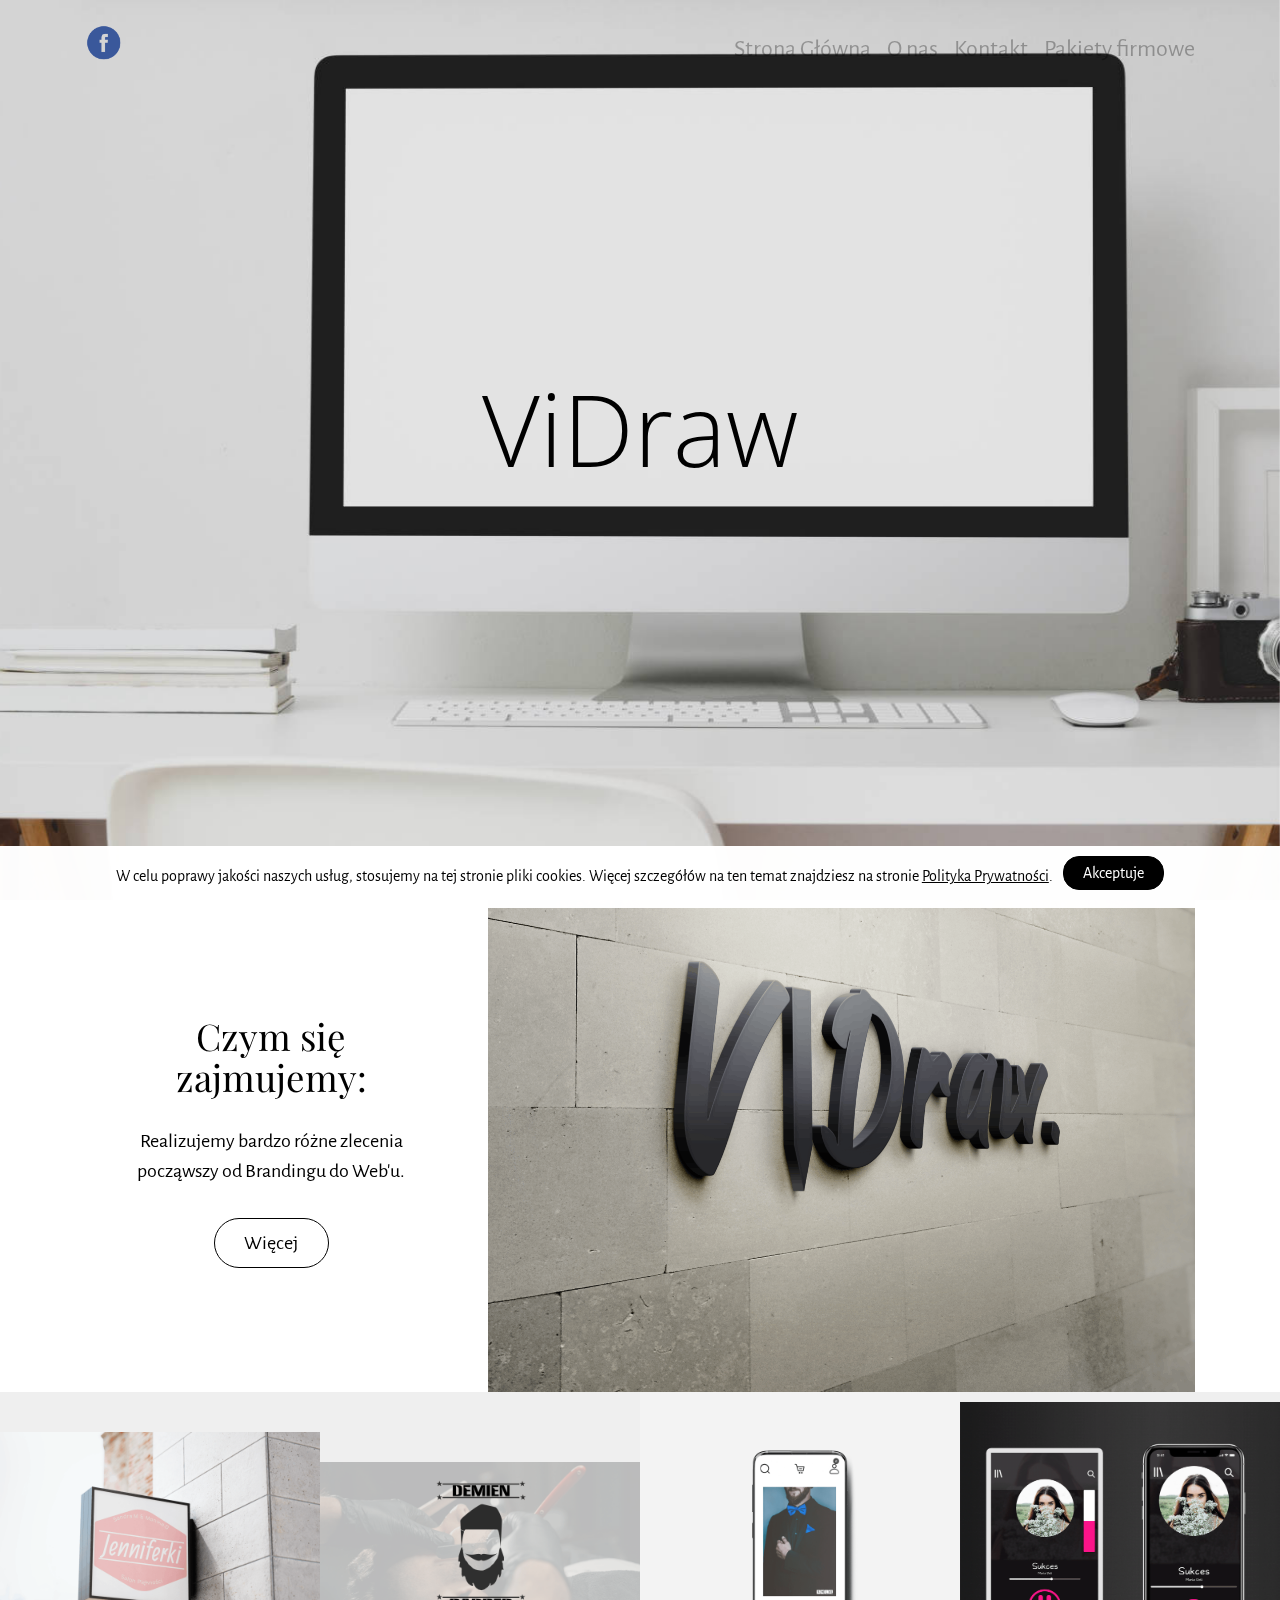
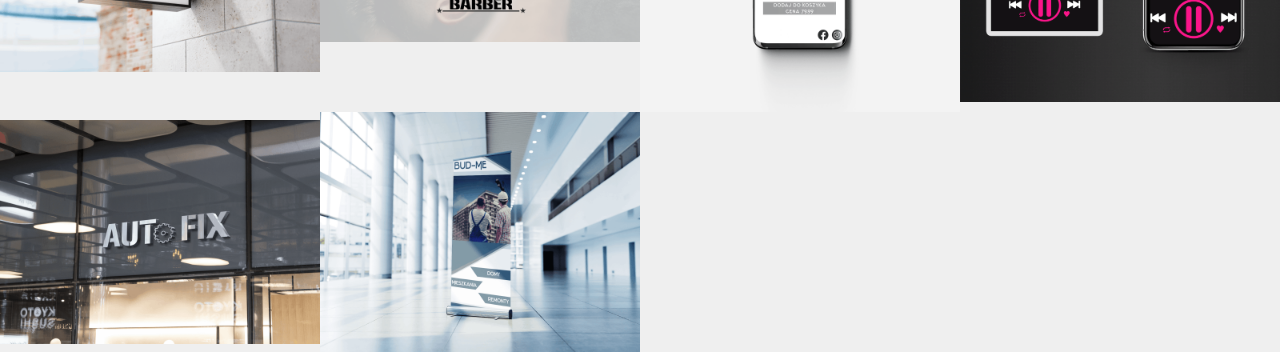
==== index.html @ 3c2da7a4 "New Files added" ====
<!DOCTYPE html>
<html  >
<head>
  <!-- Site made with Mobirise Website Builder v4.12.2, https://mobirise.com -->
  <meta charset="UTF-8">
  <meta http-equiv="X-UA-Compatible" content="IE=edge">
  <meta name="generator" content="Mobirise v4.12.2, mobirise.com">
  <meta name="viewport" content="width=device-width, initial-scale=1, minimum-scale=1">
  <link rel="shortcut icon" href="assets/images/untitled-128x122.png" type="image/x-icon">
  <meta name="description" content="">
  
  <title>Strona Główna</title>
  <link rel="stylesheet" href="assets/web/assets/mobirise-icons/mobirise-icons.css">
  <link rel="stylesheet" href="https://fonts.googleapis.com/css?family=Alegreya+Sans:400,700&subset=latin,vietnamese,latin-ext">
  <link rel="stylesheet" href="https://fonts.googleapis.com/css?family=Playfair+Display:400,700&subset=latin,cyrillic">
  <link rel="stylesheet" href="assets/tether/tether.min.css">
  <link rel="stylesheet" href="assets/bootstrap/css/bootstrap.min.css">
  <link rel="stylesheet" href="assets/web/assets/gdpr-plugin/gdpr-styles.css">
  <link rel="stylesheet" href="assets/puritym/css/style.css">
  <link rel="preload" as="style" href="assets/mobirise/css/mbr-additional.css"><link rel="stylesheet" href="assets/mobirise/css/mbr-additional.css" type="text/css">
  
  
  
</head>
<body>
  <nav class="navbar navbar-light mbr-navbar navbar-transparent" id="menu-g" data-rv-view="33">
    <div class="container">
        <button class="navbar-toggler pull-right hidden-md-up" type="button" data-toggle="collapse" data-target="#exCollapsingNavbar2">
            <div class="hamburger-icon"></div>
        </button>

        <div class="clearfix"></div>
        <div class="collapse navbar-toggleable-sm" id="exCollapsingNavbar2">
            <span class="navbar-logo"><a href="https://www.facebook.com/ViDraw-103846864540692/"><img src="assets/images/iconfinder-facebook-circle-color-107175-128x128.png" alt="Mobirise"></a></span>
            <span><a class="navbar-brand" href="https://mobirise.com"></a></span>

            

            <ul class="nav navbar-nav pull-xs-right"><li class="nav-item"><a class="nav-link" href="index.html">Strona Główna</a></li><li class="nav-item"><a class="nav-link" href="O nas.html">O nas</a></li><li class="nav-item"><a class="nav-link" href="Kontakt.html">Kontakt</a></li> <li class="nav-item"><a class="nav-link" href="Pakiety firmowe.html">Pakiety firmowe</a></li></ul>
        </div>
    </div>
</nav>

<section class="mbr-section mbr-section-full mbr-parallax-background mbr-after-navbar" id="header1-3" data-rv-view="0" style="background-image: url(assets/images/desktop-computer-beside-analog-camera-3759101-2000x994.jpg);">
    <div class="mbr-table-cell">
        
        <div class="container">
            <div class="row">
                <div class="col-md-8 col-md-offset-2 text-xs-center">

                    <h1 class="mbr-section-title display-1">ViDraw</h1>
                    
                    
                </div>
            </div>
        </div>
        
    </div>
</section>

<section class="mbr-section mbr-section-nopadding" id="msg-box4-9" data-rv-view="3" style="background-color: rgb(255, 255, 255); padding-top: 0rem; padding-bottom: 0rem;">
    
    <div class="container">
        <div class="row">
            
            <div class="col-xs-12 col-lg-3 mbr-inner-padding text-xs-center mbr-table-cell-lg">
                <h3 class="mbr-section-title display-4">Czym się zajmujemy:</h3>
                
                <div class="lead"><p>Realizujemy bardzo różne zlecenia począwszy od Brandingu do Web'u.</p></div>
                <div><a class="btn btn-lg btn-secondary-outline" href="O nas.html">Więcej</a></div>
            </div>
            <div class="col-xs-12 col-lg-9 mbr-table-cell-lg image-size" style="width: 50%;">
                <div class="mbr-figure"><img src="assets/images/vi-draw-logo-1400x974.png"></div>
            </div>
        </div>
    </div>
</section>

<section class="mbr-gallery mbr-section mbr-section-nopadding" id="gallery1-0" data-rv-view="6" style="background-color: rgb(239, 239, 239); padding-top: 0rem; padding-bottom: 0rem;">
    <!-- Gallery -->
    <div>
        <div class=" mbr-gallery-layout-default">
            <div>
                <div>
                    <div class="mbr-gallery-item">
                        <a data-toggle="modal" href="#lb-gallery1-0" data-slide-to="0">
                            <img src="assets/images/jenniferki-logo-2000x1500-800x600.png" alt="" title="">
                            <span class="icon fa fa-search-plus"></span>
                        </a>
                    </div><div class="mbr-gallery-item">
                        <a data-toggle="modal" href="#lb-gallery1-0" data-slide-to="1">
                            <img src="assets/images/jo-1920x1080-800x450.png" alt="" title="">
                            <span class="icon fa fa-search-plus"></span>
                        </a>
                    </div><div class="mbr-gallery-item">
                        <a data-toggle="modal" href="#lb-gallery1-0" data-slide-to="2">
                            <img src="assets/images/4d586c92579779.5e4e93f441958-2000x2000-800x800.png" alt="" title="">
                            <span class="icon fa fa-search-plus"></span>
                        </a>
                    </div><div class="mbr-gallery-item">
                        <a data-toggle="modal" href="#lb-gallery1-0" data-slide-to="3">
                            <img src="assets/images/fc3dd492577821.5e4e8b2420707-1400x1314-800x751.png" alt="" title="">
                            <span class="icon fa fa-search-plus"></span>
                        </a>
                    </div><div class="mbr-gallery-item">
                        <a data-toggle="modal" href="#lb-gallery1-0" data-slide-to="4">
                            <img src="assets/images/93f1a792579803.5e4e940f3182e-2000x1400-800x560.png" alt="" title="">
                            <span class="icon fa fa-search-plus"></span>
                        </a>
                    </div><div class="mbr-gallery-item">
                        <a data-toggle="modal" href="#lb-gallery1-0" data-slide-to="5">
                            <img src="assets/images/dd0f7592579269.5e4e918db517a-2000x1500-800x600.png" alt="" title="">
                            <span class="icon fa fa-search-plus"></span>
                        </a>
                    </div>
                </div>
            </div>
            <div class="clearfix"></div>
        </div>
    </div>

    <!-- Lightbox -->
    <div data-app-prevent-settings="" class="mbr-slider modal fade carousel slide" tabindex="-1" data-keyboard="true" data-interval="false" id="lb-gallery1-0">
        <div class="modal-dialog">
            <div class="modal-content">
                <div class="modal-body">
                    <ol class="carousel-indicators">
                        <li data-app-prevent-settings="" data-target="#lb-gallery1-0" data-slide-to="0"></li><li data-app-prevent-settings="" data-target="#lb-gallery1-0" class=" active" data-slide-to="1"></li><li data-app-prevent-settings="" data-target="#lb-gallery1-0" data-slide-to="2"></li><li data-app-prevent-settings="" data-target="#lb-gallery1-0" data-slide-to="3"></li><li data-app-prevent-settings="" data-target="#lb-gallery1-0" data-slide-to="4"></li><li data-app-prevent-settings="" data-target="#lb-gallery1-0" data-slide-to="5"></li>
                    </ol>
                    <div class="carousel-inner">
                        <div class="carousel-item">
                            <img src="assets/images/jenniferki-logo-2000x1500.png" alt="" title="">
                        </div><div class="carousel-item active">
                            <img src="assets/images/jo-1920x1080.png" alt="" title="">
                        </div><div class="carousel-item">
                            <img src="assets/images/4d586c92579779.5e4e93f441958-2000x2000.png" alt="" title="">
                        </div><div class="carousel-item">
                            <img src="assets/images/fc3dd492577821.5e4e8b2420707-1400x1314.png" alt="" title="">
                        </div><div class="carousel-item">
                            <img src="assets/images/93f1a792579803.5e4e940f3182e-2000x1400.png" alt="" title="">
                        </div><div class="carousel-item">
                            <img src="assets/images/dd0f7592579269.5e4e918db517a-2000x1500.png" alt="" title="">
                        </div>
                    </div>
                    <a class="left carousel-control" role="button" data-slide="prev" href="#lb-gallery1-0">
                        <span class="icon-prev" aria-hidden="true"></span>
                        <span class="sr-only">Previous</span>
                    </a>
                    <a class="right carousel-control" role="button" data-slide="next" href="#lb-gallery1-0">
                        <span class="icon-next" aria-hidden="true"></span>
                        <span class="sr-only">Next</span>
                    </a>

                    <a class="close" href="#" role="button" data-dismiss="modal">
                        <span aria-hidden="true">×</span>
                        <span class="sr-only">Close</span>
                    </a>
                </div>
            </div>
        </div>
    </div>
</section>


  <script src="assets/web/assets/jquery/jquery.min.js"></script>
  <script src="assets/tether/tether.min.js"></script>
  <script src="assets/bootstrap/js/bootstrap.min.js"></script>
  <script src="assets/web/assets/cookies-alert-plugin/cookies-alert-core.js"></script>
  <script src="assets/web/assets/cookies-alert-plugin/cookies-alert-script.js"></script>
  <script src="assets/smooth-scroll/smooth-scroll.js"></script>
  <script src="assets/jarallax/jarallax.js"></script>
  <script src="assets/masonry/masonry.pkgd.min.js"></script>
  <script src="assets/imagesloaded/imagesloaded.pkgd.min.js"></script>
  <script src="assets/bootstrap-carousel-swipe/bootstrap-carousel-swipe.js"></script>
  <script src="assets/puritym/js/script.js"></script>
  <script src="assets/mobirise-gallery/script.js"></script>
  
  
<input name="cookieData" type="hidden" data-cookie-customDialogSelector='null' data-cookie-colorText='#000000' data-cookie-colorBg='rgba(255, 255, 255, 0.99)' data-cookie-textButton='Akceptuje' data-cookie-colorButton='#000000' data-cookie-colorLink='#000000' data-cookie-underlineLink='true' data-cookie-text="W celu poprawy jakości naszych usług, stosujemy na tej stronie pliki cookies. Więcej szczegółów na ten temat znajdziesz na stronie <a href=’polityka.html’>Polityka Prywatności</a>.">
  </body>
</html>
---- assets/web/assets/mobirise-icons/mobirise-icons.css ----
@font-face {
  font-family: 'MobiriseIcons';
  src:  url('mobirise-icons.eot?spat4u');
  src:  url('mobirise-icons.eot?spat4u#iefix') format('embedded-opentype'),
    url('mobirise-icons.ttf?spat4u') format('truetype'),
    url('mobirise-icons.woff?spat4u') format('woff'),
    url('mobirise-icons.svg?spat4u#MobiriseIcons') format('svg');
  font-weight: normal;
  font-style: normal;
  font-display: swap;
}

[class^="mbri-"], [class*=" mbri-"] {
  /* use !important to prevent issues with browser extensions that change fonts */
  font-family: MobiriseIcons !important;
  speak: none;
  font-style: normal;
  font-weight: normal;
  font-variant: normal;
  text-transform: none;
  line-height: 1;

  /* Better Font Rendering =========== */
  -webkit-font-smoothing: antialiased;
  -moz-osx-font-smoothing: grayscale;
}

.mbri-add-submenu:before {
  content: "\e900";
}
.mbri-alert:before {
  content: "\e901";
}
.mbri-align-center:before {
  content: "\e902";
}
.mbri-align-justify:before {
  content: "\e903";
}
.mbri-align-left:before {
  content: "\e904";
}
.mbri-align-right:before {
  content: "\e905";
}
.mbri-android:before {
  content: "\e906";
}
.mbri-apple:before {
  content: "\e907";
}
.mbri-arrow-down:before {
  content: "\e908";
}
.mbri-arrow-next:before {
  content: "\e909";
}
.mbri-arrow-prev:before {
  content: "\e90a";
}
.mbri-arrow-up:before {
  content: "\e90b";
}
.mbri-bold:before {
  content: "\e90c";
}
.mbri-bookmark:before {
  content: "\e90d";
}
.mbri-bootstrap:before {
  content: "\e90e";
}
.mbri-briefcase:before {
  content: "\e90f";
}
.mbri-browse:before {
  content: "\e910";
}
.mbri-bulleted-list:before {
  content: "\e911";
}
.mbri-calendar:before {
  content: "\e912";
}
.mbri-camera:before {
  content: "\e913";
}
.mbri-cart-add:before {
  content: "\e914";
}
.mbri-cart-full:before {
  content: "\e915";
}
.mbri-cash:before {
  content: "\e916";
}
.mbri-change-style:before {
  content: "\e917";
}
.mbri-chat:before {
  content: "\e918";
}
.mbri-clock:before {
  content: "\e919";
}
.mbri-close:before {
  content: "\e91a";
}
.mbri-cloud:before {
  content: "\e91b";
}
.mbri-code:before {
  content: "\e91c";
}
.mbri-contact-form:before {
  content: "\e91d";
}
.mbri-credit-card:before {
  content: "\e91e";
}
.mbri-cursor-click:before {
  content: "\e91f";
}
.mbri-cust-feedback:before {
  content: "\e920";
}
.mbri-database:before {
  content: "\e921";
}
.mbri-delivery:before {
  content: "\e922";
}
.mbri-desktop:before {
  content: "\e923";
}
.mbri-devices:before {
  content: "\e924";
}
.mbri-down:before {
  content: "\e925";
}
.mbri-download:before {
  content: "\e989";
}
.mbri-drag-n-drop:before {
  content: "\e927";
}
.mbri-drag-n-drop2:before {
  content: "\e928";
}
.mbri-edit:before {
  content: "\e929";
}
.mbri-edit2:before {
  content: "\e92a";
}
.mbri-error:before {
  content: "\e92b";
}
.mbri-extension:before {
  content: "\e92c";
}
.mbri-features:before {
  content: "\e92d";
}
.mbri-file:before {
  content: "\e92e";
}
.mbri-flag:before {
  content: "\e92f";
}
.mbri-folder:before {
  content: "\e930";
}
.mbri-gift:before {
  content: "\e931";
}
.mbri-github:before {
  content: "\e932";
}
.mbri-globe:before {
  content: "\e933";
}
.mbri-globe-2:before {
  content: "\e934";
}
.mbri-growing-chart:before {
  content: "\e935";
}
.mbri-hearth:before {
  content: "\e936";
}
.mbri-help:before {
  content: "\e937";
}
.mbri-home:before {
  content: "\e938";
}
.mbri-hot-cup:before {
  content: "\e939";
}
.mbri-idea:before {
  content: "\e93a";
}
.mbri-image-gallery:before {
  content: "\e93b";
}
.mbri-image-slider:before {
  content: "\e93c";
}
.mbri-info:before {
  content: "\e93d";
}
.mbri-italic:before {
  content: "\e93e";
}
.mbri-key:before {
  content: "\e93f";
}
.mbri-laptop:before {
  content: "\e940";
}
.mbri-layers:before {
  content: "\e941";
}
.mbri-left-right:before {
  content: "\e942";
}
.mbri-left:before {
  content: "\e943";
}
.mbri-letter:before {
  content: "\e944";
}
.mbri-like:before {
  content: "\e945";
}
.mbri-link:before {
  content: "\e946";
}
.mbri-lock:before {
  content: "\e947";
}
.mbri-login:before {
  content: "\e948";
}
.mbri-logout:before {
  content: "\e949";
}
.mbri-magic-stick:before {
  content: "\e94a";
}
.mbri-map-pin:before {
  content: "\e94b";
}
.mbri-menu:before {
  content: "\e94c";
}
.mbri-mobile:before {
  content: "\e94d";
}
.mbri-mobile2:before {
  content: "\e94e";
}
.mbri-mobirise:before {
  content: "\e94f";
}
.mbri-more-horizontal:before {
  content: "\e950";
}
.mbri-more-vertical:before {
  content: "\e951";
}
.mbri-music:before {
  content: "\e952";
}
.mbri-new-file:before {
  content: "\e953";
}
.mbri-numbered-list:before {
  content: "\e954";
}
.mbri-opened-folder:before {
  content: "\e955";
}
.mbri-pages:before {
  content: "\e956";
}
.mbri-paper-plane:before {
  content: "\e957";
}
.mbri-paperclip:before {
  content: "\e958";
}
.mbri-photo:before {
  content: "\e959";
}
.mbri-photos:before {
  content: "\e95a";
}
.mbri-pin:before {
  content: "\e95b";
}
.mbri-play:before {
  content: "\e95c";
}
.mbri-plus:before {
  content: "\e95d";
}
.mbri-preview:before {
  content: "\e95e";
}
.mbri-print:before {
  content: "\e95f";
}
.mbri-protect:before {
  content: "\e960";
}
.mbri-question:before {
  content: "\e961";
}
.mbri-quote-left:before {
  content: "\e962";
}
.mbri-quote-right:before {
  content: "\e963";
}
.mbri-refresh:before {
  content: "\e964";
}
.mbri-responsive:before {
  content: "\e965";
}
.mbri-right:before {
  content: "\e966";
}
.mbri-rocket:before {
  content: "\e967";
}
.mbri-sad-face:before {
  content: "\e968";
}
.mbri-sale:before {
  content: "\e969";
}
.mbri-save:before {
  content: "\e96a";
}
.mbri-search:before {
  content: "\e96b";
}
.mbri-setting:before {
  content: "\e96c";
}
.mbri-setting2:before {
  content: "\e96d";
}
.mbri-setting3:before {
  content: "\e96e";
}
.mbri-share:before {
  content: "\e96f";
}
.mbri-shopping-bag:before {
  content: "\e970";
}
.mbri-shopping-basket:before {
  content: "\e971";
}
.mbri-shopping-cart:before {
  content: "\e972";
}
.mbri-sites:before {
  content: "\e973";
}
.mbri-smile-face:before {
  content: "\e974";
}
.mbri-speed:before {
  content: "\e975";
}
.mbri-star:before {
  content: "\e976";
}
.mbri-success:before {
  content: "\e977";
}
.mbri-sun:before {
  content: "\e978";
}
.mbri-sun2:before {
  content: "\e979";
}
.mbri-tablet:before {
  content: "\e97a";
}
.mbri-tablet-vertical:before {
  content: "\e97b";
}
.mbri-target:before {
  content: "\e97c";
}
.mbri-timer:before {
  content: "\e97d";
}
.mbri-to-ftp:before {
  content: "\e97e";
}
.mbri-to-local-drive:before {
  content: "\e97f";
}
.mbri-touch-swipe:before {
  content: "\e980";
}
.mbri-touch:before {
  content: "\e981";
}
.mbri-trash:before {
  content: "\e982";
}
.mbri-underline:before {
  content: "\e983";
}
.mbri-unlink:before {
  content: "\e984";
}
.mbri-unlock:before {
  content: "\e985";
}
.mbri-up-down:before {
  content: "\e986";
}
.mbri-up:before {
  content: "\e987";
}
.mbri-update:before {
  content: "\e988";
}
.mbri-upload:before {
 content: "\e926"; 
}
.mbri-user:before {
  content: "\e98a";
}
.mbri-user2:before {
  content: "\e98b";
}
.mbri-users:before {
  content: "\e98c";
}
.mbri-video:before {
  content: "\e98d";
}
.mbri-video-play:before {
  content: "\e98e";
}
.mbri-watch:before {
  content: "\e98f";
}
.mbri-website-theme:before {
  content: "\e990";
}
.mbri-wifi:before {
  content: "\e991";
}
.mbri-windows:before {
  content: "\e992";
}
.mbri-zoom-out:before {
  content: "\e993";
}
.mbri-redo:before {
  content: "\e994";
}
.mbri-undo:before {
  content: "\e995";
}
---- assets/web/assets/gdpr-plugin/gdpr-styles.css ----
.gdpr-block {
    padding: 10px;
    font-size: 14px;
    display: block;
    width: 100%;
    text-align: center;
}
.gdpr-block.covert {
	display: none;
}
.textGDPR {
    position: relative;
}
.gdpr-block label span.textGDPR input[name='gdpr']{
    width: 15px;
    height: 15px;
    margin: 0;
    position: absolute;
    top: 2px;
    left: -20px;
}
.gdpr-block label {
    color: #a7a7a7;
    vertical-align: middle;
    user-select: none;
    margin-bottom: 0;
}
---- assets/puritym/css/style.css ----
/**
 * BOOTSTRAP CUSTOM
 */
.container {
  position: relative;
}

.btn {
  margin-bottom: 0.5rem;
}

.btn + .btn {
  margin-left: 1rem;
}

.btn-white {
  background: #fff;
  color: inherit;
}

.btn-black {
  background: #000;
  color: #fff;
}

.btn-social,
.btn-social:hover,
.btn-social:active,
.btn-social:focus {
  color: #fff;
}

.display-1 {
  font-size: 4.3rem;
  margin-top: 3.9rem;
  margin-bottom: 2.8rem;
}

.display-2 {
  font-size: 3.5rem;
  margin-top: 3.5rem;
  margin-bottom: 2.5rem;
}

.display-3 {
  font-size: 2.8rem;
  margin-top: 3.2rem;
  margin-bottom: 2rem;
}

.display-4 {
  font-size: 2.3rem;
  margin-top: 2.3rem;
  margin-bottom: 1.8rem;
}

p.lead,
.lead p {
  margin-bottom: 2rem;
}

.card .card-img-top {
  width: 100%;
}

.card-block {
  background-color: #fff;
}

@media (min-width: 768px) {
  .col-md-4:nth-of-type(3n+1) {
    clear: left;
  }
}

@media (min-width: 544px) and (max-width: 767px) {
  .col-md-4:nth-of-type(odd) {
    clear: left;
  }
}

.row.no-gutter {
  margin-left: 0;
  margin-right: 0;
}

.row.no-gutter > [class*=col-]:not(:first-child),
.row.no-gutter > [class*=col-]:not(:last-child) {
  padding-right: 0;
  padding-left: 0;
}

blockquote {
  padding: .5rem 1rem;
  margin: 0 0 1rem;
  margin-bottom: 1rem;
  font-size: 1.25rem;
  border-left: .25rem solid #f1c050;
}

/**
 * TYPOGRAPHY
 */
body {
  font-family: "Alegreya Sans", sans-serif;
}

h1, h2, h3, h4, h5, h6,
.h1, .h2, .h3, .h4, .h5, .h6,
.display-1, .display-2, .display-3, .display-4 {
  font-family: "Playfair Display", sans-serif;
}

/**
 * MAPS
 */
@-webkit-keyframes mapCircleLoading {
  from {
    -webkit-transform: rotate(0deg);
  }
  to {
    -webkit-transform: rotate(359deg);
  }
}

@keyframes mapCircleLoading {
  from {
    transform: rotate(0deg);
  }
  to {
    transform: rotate(359deg);
  }
}

.mbr-map {
  position: relative;
}

.mbr-map iframe {
  height: 100%;
  width: 100%;
}

.mbr-map [data-state-details] {
  color: #6b6763;
  font-family: "Alegreya Sans", sans-serif;
  font-size: 1.25rem;
  height: 1.5em;
  margin-top: -0.75em;
  padding-left: 20px;
  padding-right: 20px;
  position: absolute;
  text-align: center;
  top: 50%;
  width: 100%;
}

.mbr-map[data-state] {
  background: #e9e5dc;
}

.mbr-map[data-state="loading"] [data-state-details] {
  display: none;
}

.mbr-map[data-state="loading"]::after {
  content: "";
  -webkit-animation: mapCircleLoading .6s infinite linear;
  animation: mapCircleLoading .6s infinite linear;
  border-radius: 50%;
  border: 6px rgba(255, 255, 255, 0.35) solid;
  border-top-color: #fff;
  height: 40px;
  left: 50%;
  margin-left: -20px;
  margin-top: -20px;
  position: absolute;
  top: 50%;
  width: 40px;
}

/**
 * SECTIONS
 */
.mbr-section {
  position: relative;
  padding-top: 9rem;
  padding-bottom: 9rem;
  background-position: 50% 50%;
  background-repeat: no-repeat;
  background-size: cover;
}

.mbr-section-full {
  display: table;
  width: 100%;
  height: 100vh;
  padding-top: 0;
  padding-bottom: 0;
}

.mbr-section-small {
  padding-top: 4.5rem;
  padding-bottom: 4.5rem;
}

.mbr-section-nopadding {
  padding-top: 0;
  padding-bottom: 0;
}

.mbr-section-title {
  margin-top: 0;
}

.mbr-table {
  display: table;
}

.mbr-table-cell {
  position: relative;
  display: table-cell;
  vertical-align: middle;
  padding-top: 9rem;
  padding-bottom: 9rem;
}

.mbr-inner-padding {
  padding: 4rem;
}

/* footer */
.mbr-footer {
  color: #fff;
}

.mbr-footer .mbr-map,
.mbr-footer .mbr-google-map {
  height: 300px;
}

.mbr-footer .form-control {
  color: #fff;
  background-color: #26272c;
  border-color: #1b1c20;
}

.mbr-footer ul {
  list-style-type: none;
  padding: 0;
}

.mbr-footer ul li {
  position: relative;
  padding-left: 1.2rem;
}

.mbr-footer ul li:before {
  content: '';
  position: absolute;
  margin-left: -1.2rem;
  width: 10px;
  height: 1px;
  top: 50%;
  background-color: #fff;
}

footer.mbr-footer {
  padding-top: 3rem;
  padding-bottom: 2rem;
}

/**
 * NAVBAR
 */
.mbr-navbar {
  position: absolute;
  top: 0;
  right: 0;
  left: 0;
  padding: 1.5rem 1rem;
  background-color: #fff;
  z-index: 1030;
}

.mbr-navbar.navbar-fixed-top {
  position: fixed;
}

.mbr-navbar.navbar-transparent {
  background-color: transparent;
}

.mbr-navbar .navbar-logo {
  margin-right: 1.5rem;
  float: left;
}

.mbr-navbar .navbar-logo,
.mbr-navbar .navbar-logo img {
  height: 37px;
}

.mbr-navbar .navbar-brand {
  margin-right: 1.5rem;
}

.mbr-navbar .navbar-divider,
.mbr-navbar .navbar-nav .nav-item + .nav-item,
.mbr-navbar .navbar-nav .nav-link + .nav-link {
  margin-left: 1rem;
}

.mbr-navbar .navbar-nav + .navbar-nav {
  margin-right: 20px;
}

.mbr-navbar .hamburger-icon, .navbar-dropdown .hamburger-icon {
  content: "";
  width: 16px;
  -webkit-box-shadow: 0 -6px 0 1px,0 0 0 1px,0 6px 0 1px;
  -moz-box-shadow: 0 -6px 0 1px,0 0 0 1px,0 6px 0 1px;
  box-shadow: 0 -6px 0 1px,0 0 0 1px,0 6px 0 1px;
}

/**
 * HELPERS
 */
/* Colors */
.text-white {
  color: #fff !important;
}

.text-black {
  color: #000 !important;
}

/**
 * Mobirise Classes
 */
.mbr-after-navbar:before {
  content: "";
  display: block;
  height: 54px;
}

.mbr-section__container--first {
  padding-bottom: 1rem;
}

.mbr-section__container--middle {
  padding-top: 1rem;
  padding-bottom: 1rem;
}

.mbr-section__container--last {
  padding-top: 1rem;
}

.mbr-overlay,
.mbr-background-video,
.mbr-background-video-preview {
  position: absolute;
  bottom: 0;
  left: 0;
  right: 0;
  top: 0;
}

.mbr-overlay {
  background-color: #fff;
  opacity: 0.5;
  z-index: 1;
}

.mbr-overlay ~ * {
  z-index: 2;
}

.mbr-background-video-preview {
  z-index: 0 !important;
}

.mbr-figure {
  display: block;
  overflow: hidden;
  position: relative;
  width: 100%;
  margin: 0;
}

.mbr-figure img, .mbr-figure iframe {
  display: block;
  width: 100%;
}

.mbr-figure .mbr-figure-caption {
  width: 100%;
  padding: 1.5rem 0;
  background-color: #FFF8E0;
}

.mbr-figure .mbr-figure-caption-over {
  position: absolute;
  bottom: 0;
  background-color: rgba(255, 255, 255, 0.5);
}

.mbr-map,
.mbr-google-map {
  height: 400px;
}

.mbr-arrow {
  position: absolute;
  text-align: center;
  font-size: 35px;
  bottom: 71px;
  left: 50%;
  text-decoration: none !important;
  width: 30px;
  margin-left: -15px;
  line-height: 1px;
  padding: 0 20px;
  -webkit-animation: floating-arrow 1.6s infinite ease-in-out 0s;
  -o-animation: floating-arrow 1.6s infinite ease-in-out 0s;
  animation: floating-arrow 1.6s infinite ease-in-out 0s;
}

.mbr-arrow, .mbr-arrow:hover, .mbr-arrow:focus {
  color: inherit;
}

@-webkit-keyframes floating-arrow {
  from {
    -webkit-transform: translateY(0);
    transform: translateY(0);
  }
  65% {
    -webkit-transform: translateY(11px);
    transform: translateY(11px);
  }
  to {
    -webkit-transform: translateY(0);
    transform: translateY(0);
  }
}

@-o-keyframes floating-arrow {
  from {
    -webkit-transform: translateY(0);
    transform: translateY(0);
  }
  65% {
    -webkit-transform: translateY(11px);
    transform: translateY(11px);
  }
  to {
    -webkit-transform: translateY(0);
    transform: translateY(0);
  }
}

@keyframes floating-arrow {
  from {
    -webkit-transform: translateY(0);
    transform: translateY(0);
  }
  65% {
    -webkit-transform: translateY(11px);
    transform: translateY(11px);
  }
  to {
    -webkit-transform: translateY(0);
    transform: translateY(0);
  }
}

@media (max-width: 767px) {
  .mbr-arrow {
    bottom: 41px;
  }
}

@media (max-width: 320px) {
  .mbr-arrow {
    bottom: 21px;
    text-align: center;
  }
}

@media all and (device-width: 320px) and (device-height: 568px) and (orientation: portrait) {
  .mbr-arrow {
    bottom: 31px;
  }
}

/*-------

   Slider

-------*/
.mbr-slider .carousel-inner > .active,
.mbr-slider .carousel-inner > .next,
.mbr-slider .carousel-inner > .prev {
  display: table;
}

.mbr-slider .carousel-control {
  background-image: none;
  width: 54px;
  height: 54px;
  top: 50%;
  margin-top: -27px;
  line-height: 54px;
  border-radius: 27px;
  color: inherit;
  background: #fff;
  border: 1px solid #000;
  opacity: 1;
  text-shadow: none;
  z-index: 5;
  -webkit-transition: all 0.2s ease-in-out 0s;
  -o-transition: all 0.2s ease-in-out 0s;
  transition: all 0.2s ease-in-out 0s;
}

.mbr-slider .carousel-control .icon-next,
.mbr-slider .carousel-control .icon-prev {
  margin-top: -18px;
  font-size: 30px;
}

.mbr-slider .carousel-control.left {
  margin-left: 2rem;
}

.mbr-slider .carousel-control.right {
  margin-right: 2rem;
}

.mbr-slider .carousel-control:hover {
  background: #000;
  color: #fff;
}

.mbr-slider .carousel-indicators {
  bottom: 0;
}

.mbr-slider .carousel-indicators li,
.mbr-slider .carousel-indicators .active {
  width: 15px;
  height: 15px;
  margin: 3px;
  border: 1px solid #000;
}

.mbr-slider .carousel-indicators .active {
  background-color: #000;
}

.mbr-slider .mbr-overlay {
  z-index: 0;
}

@media (max-width: 767px) {
  .mbr-slider .carousel-control {
    top: auto;
    bottom: 20px;
  }
  .mbr-slider > .container .carousel-control {
    margin-bottom: 0px;
  }
}

/* boxed slider */
.mbr-slider > .boxed-slider {
  position: relative;
  padding: 93px 0;
}

.mbr-slider > .boxed-slider > div {
  position: relative;
}

.mbr-slider > .container img {
  width: 100%;
}

.mbr-slider > .container img + .row {
  position: absolute;
  top: 50%;
  left: 0;
  right: 0;
  -webkit-transform: translateY(-50%);
  -moz-transform: translateY(-50%);
  transform: translateY(-50%);
}

.mbr-slider .mbr-section {
  padding: 0;
  background-attachment: scroll;
}

.mbr-slider .mbr-table-cell {
  padding: 0;
}

.mbr-slider > .container .carousel-indicators {
  margin-bottom: 3px;
}

/* article slider */
.mbr-slider > .article-slider .mbr-section,
.mbr-slider > .article-slider .mbr-section .mbr-table-cell {
  padding-top: 0;
  padding-bottom: 0;
}

/*-------

   Gallery

-------*/
.mbr-gallery .mbr-gallery-item {
  position: relative;
  display: inline-block;
  width: 25%;
}

@media (max-width: 768px) {
  .mbr-gallery .mbr-gallery-item {
    width: 50%;
  }
}

@media (max-width: 400px) {
  .mbr-gallery .mbr-gallery-item {
    width: 100%;
  }
}

.mbr-gallery .mbr-gallery-item > a {
  position: relative;
  display: block;
  background: #fff;
  outline: none;
}

.mbr-gallery .mbr-gallery-item img {
  width: 100%;
  opacity: 1;
  -webkit-transition: .2s opacity ease-in-out;
  transition: .2s opacity ease-in-out;
}

.mbr-gallery .mbr-gallery-item > a:hover img {
  opacity: 0.9;
}

.mbr-gallery .mbr-gallery-item .icon {
  position: absolute;
  font-size: 30px;
  top: 50%;
  left: 50%;
  color: #000;
  opacity: 0;
  -webkit-transform: translateX(-50%) translateY(-50%);
  transform: translateX(-50%) translateY(-50%);
  -webkit-transition: .2s opacity ease-in-out;
  transition: .2s opacity ease-in-out;
}

.mbr-gallery .mbr-gallery-item > a:hover .icon {
  opacity: 1;
}

/* remove spacing */
.mbr-gallery .mbr-gallery-row.no-gutter {
  margin: 0;
}

.mbr-gallery .mbr-gallery-row.no-gutter .mbr-gallery-item {
  padding: 0;
}

/* container */
.mbr-gallery .container.mbr-gallery-layout-default {
  padding: 93px 0;
}

/* fix horizontal scrollbar */
.mbr-gallery .mbr-gallery-layout-default,
.mbr-gallery .mbr-gallery-layout-article {
  overflow: hidden;
}

/* lightbox */
.mbr-gallery .modal {
  position: fixed;
  overflow: hidden;
  padding-right: 0 !important;
}

.mbr-gallery .modal-body {
  padding: 0;
}

.mbr-gallery .modal-body img {
  width: 100%;
}

.mbr-gallery .modal .close {
  position: absolute;
  background-image: none;
  font-size: 20px;
  width: 54px;
  height: 54px;
  border-radius: 27px;
  color: #000;
  top: 2rem;
  right: 2rem;
  line-height: 54px;
  opacity: 1;
  border: 1px solid #000;
  text-align: center;
  text-shadow: none;
  z-index: 5;
  -webkit-transition: all 0.2s ease-in-out 0s;
  -o-transition: all 0.2s ease-in-out 0s;
  transition: all 0.2s ease-in-out 0s;
}

.mbr-gallery .modal .close:hover {
  background: #000;
  color: #fff;
}

/* modal back color opacity */
.modal-backdrop.in {
  opacity: 0.8;
  filter: alpha(opacity=80);
}

@media (max-width: 768px) {
  .mbr-gallery .modal-dialog {
    margin: 10px auto;
  }
  .mbr-gallery .carousel-indicators,
  .mbr-gallery .carousel-control,
  .mbr-gallery .modal .close {
    position: fixed;
  }
}

/* fix fade in effect */
.mbr-gallery .modal.fade .modal-dialog {
  margin-top: -100px;
  -webkit-transition: margin-top 0.3s ease-out;
  -moz-transition: margin-top 0.3s ease-out;
  -o-transition: margin-top 0.3s ease-out;
  transition: margin-top 0.3s ease-out;
}

.mbr-gallery .modal.in .modal-dialog,
.mbr-gallery .modal.fade .modal-dialog {
  -webkit-transform: none;
  -ms-transform: none;
  -o-transform: none;
  transform: none;
}

.mbr-gallery .modal.in .modal-dialog {
  margin-top: 30px;
}

/* iconfont default styling */
/* for buttons */
.mbr-iconfont.mbr-iconfont-btn,
.mbr-buttons__btn .mbr-iconfont {
  padding-right: 0.3em;
  font-size: 1.5em;
  line-height: 0.5em;
  vertical-align: text-bottom;
  position: relative;
  top: -0.1em;
  text-decoration: none;
}

/* menu links */
.mbr-iconfont.mbr-iconfont-btn-parent,
.mbr-buttons__link .mbr-iconfont {
  padding-right: 0.3em;
  font-size: 1.3em;
  top: -0.2em;
  position: relative;
  vertical-align: middle;
}

/* msg-box4 */
.mbr-iconfont.mbr-iconfont-msg-box4,
.mbr-iconfont.mbr-iconfont-msg-box5 {
  font-size: 357px;
  text-decoration: none;
  color: #000;
}

/*menu logo */
.mbr-iconfont.mbr-iconfont-menu,
.mbr-iconfont.mbr-iconfont-ext__menu {
  font-size: 37px;
  text-decoration: none;
  color: rgba(0, 0, 0, 0.8);
}

/* contacts1 */
.mbr-iconfont.mbr-iconfont-contacts1 {
  font-size: 119px;
  text-decoration: none;
  color: #9C9C9C;
}

.mbr-iconfont.mbr-iconfont-features1 {
  font-size: 140px;
  text-decoration: none;
  text-align: center;
  display: block;
  margin-top: 0.2em;
}

.mbr-table-cell-lg {
  position: relative;
  display: table-cell;
  vertical-align: middle;
  padding-top: 0;
  padding-bottom: 0;
  float: none;
}

@media (max-width: 991px) {
  .mbr-table-cell-lg {
    display: block;
  }
}

/*image-resize*/
.image-size .mbr-figure {
  text-align: center;
}

@media (max-width: 991px) {
  .image-size {
    width: 100% !important;
  }
  .image-size .mbr-iconfont {
    font-size: 260px !important;
  }
}

.align-center {
  text-align: center;
}

.col,
.col-12,
.col-auto {
  position: relative;
  width: 100%;
  min-height: 1px;
  padding-left: 15px;
  padding-right: 15px;
}

.col {
  -ms-flex-preferred-size: 0;
  flex-basis: 0;
  -ms-flex-positive: 1;
  flex-grow: 1;
  max-width: 100%;
}

.col-auto {
  -ms-flex: 0 0 auto;
  flex: 0 0 auto;
  width: auto;
  max-width: none;
}

form a.btn {
  margin: 0;
}

.mx-auto {
  margin: 0 auto;
}

section.custom-form .container,
section.form .container {
  display: flex;
}

.form-row {
  display: flex;
  flex-wrap: wrap;
  margin: 0 -15px;
}
.engine {
	position: absolute;
	text-indent: -2400px;
	text-align: center;
	padding: 0;
	top: 0;
	left: -2400px;
}
---- assets/mobirise/css/mbr-additional.css ----
@import url(https://fonts.googleapis.com/css?family=Open+Sans:400,300,700);
@import url(https://fonts.googleapis.com/css?family=Ubuntu:400,300,700);
#menu-k .navbar-toggler {
  color: #000;
}
#menu-k .nav-link {
  font-size: 24px;
}
#menu-g .navbar-toggler {
  color: #000;
}
#menu-g .nav-link {
  font-size: 24px;
}
#menu-m .navbar-toggler {
  color: #000;
}
#menu-m .nav-link {
  font-size: 24px;
}
#menu-n .navbar-toggler {
  color: #000;
}
#menu-n .nav-link {
  font-size: 24px;
}
#menu-h .navbar-toggler {
  color: #000;
}
#menu-h .nav-link {
  font-size: 24px;
}
#pricing-table1-i SPAN {
  text-align: left;
  font-size: 36px;
}
#pricing-table1-i DIV {
  text-align: center;
}


#header1-3 H1 {
  color: #000000;
  text-align: center;
  font-size: 100px;
  font-family: 'Open Sans', sans-serif;
}
#header1-3 B {
  font-size: 80px;
  font-family: 'Ubuntu', sans-serif;
}
#menu-g .navbar-toggler {
  color: #000;
}
#menu-g .nav-link {
  font-size: 24px;
}
---- assets/mobirise/css/mbr-additional.css ----
@import url(https://fonts.googleapis.com/css?family=Open+Sans:400,300,700);
@import url(https://fonts.googleapis.com/css?family=Ubuntu:400,300,700);
#menu-k .navbar-toggler {
  color: #000;
}
#menu-k .nav-link {
  font-size: 24px;
}
#menu-g .navbar-toggler {
  color: #000;
}
#menu-g .nav-link {
  font-size: 24px;
}
#menu-m .navbar-toggler {
  color: #000;
}
#menu-m .nav-link {
  font-size: 24px;
}
#menu-n .navbar-toggler {
  color: #000;
}
#menu-n .nav-link {
  font-size: 24px;
}
#menu-h .navbar-toggler {
  color: #000;
}
#menu-h .nav-link {
  font-size: 24px;
}
#pricing-table1-i SPAN {
  text-align: left;
  font-size: 36px;
}
#pricing-table1-i DIV {
  text-align: center;
}


#header1-3 H1 {
  color: #000000;
  text-align: center;
  font-size: 100px;
  font-family: 'Open Sans', sans-serif;
}
#header1-3 B {
  font-size: 80px;
  font-family: 'Ubuntu', sans-serif;
}
#menu-g .navbar-toggler {
  color: #000;
}
#menu-g .nav-link {
  font-size: 24px;
}
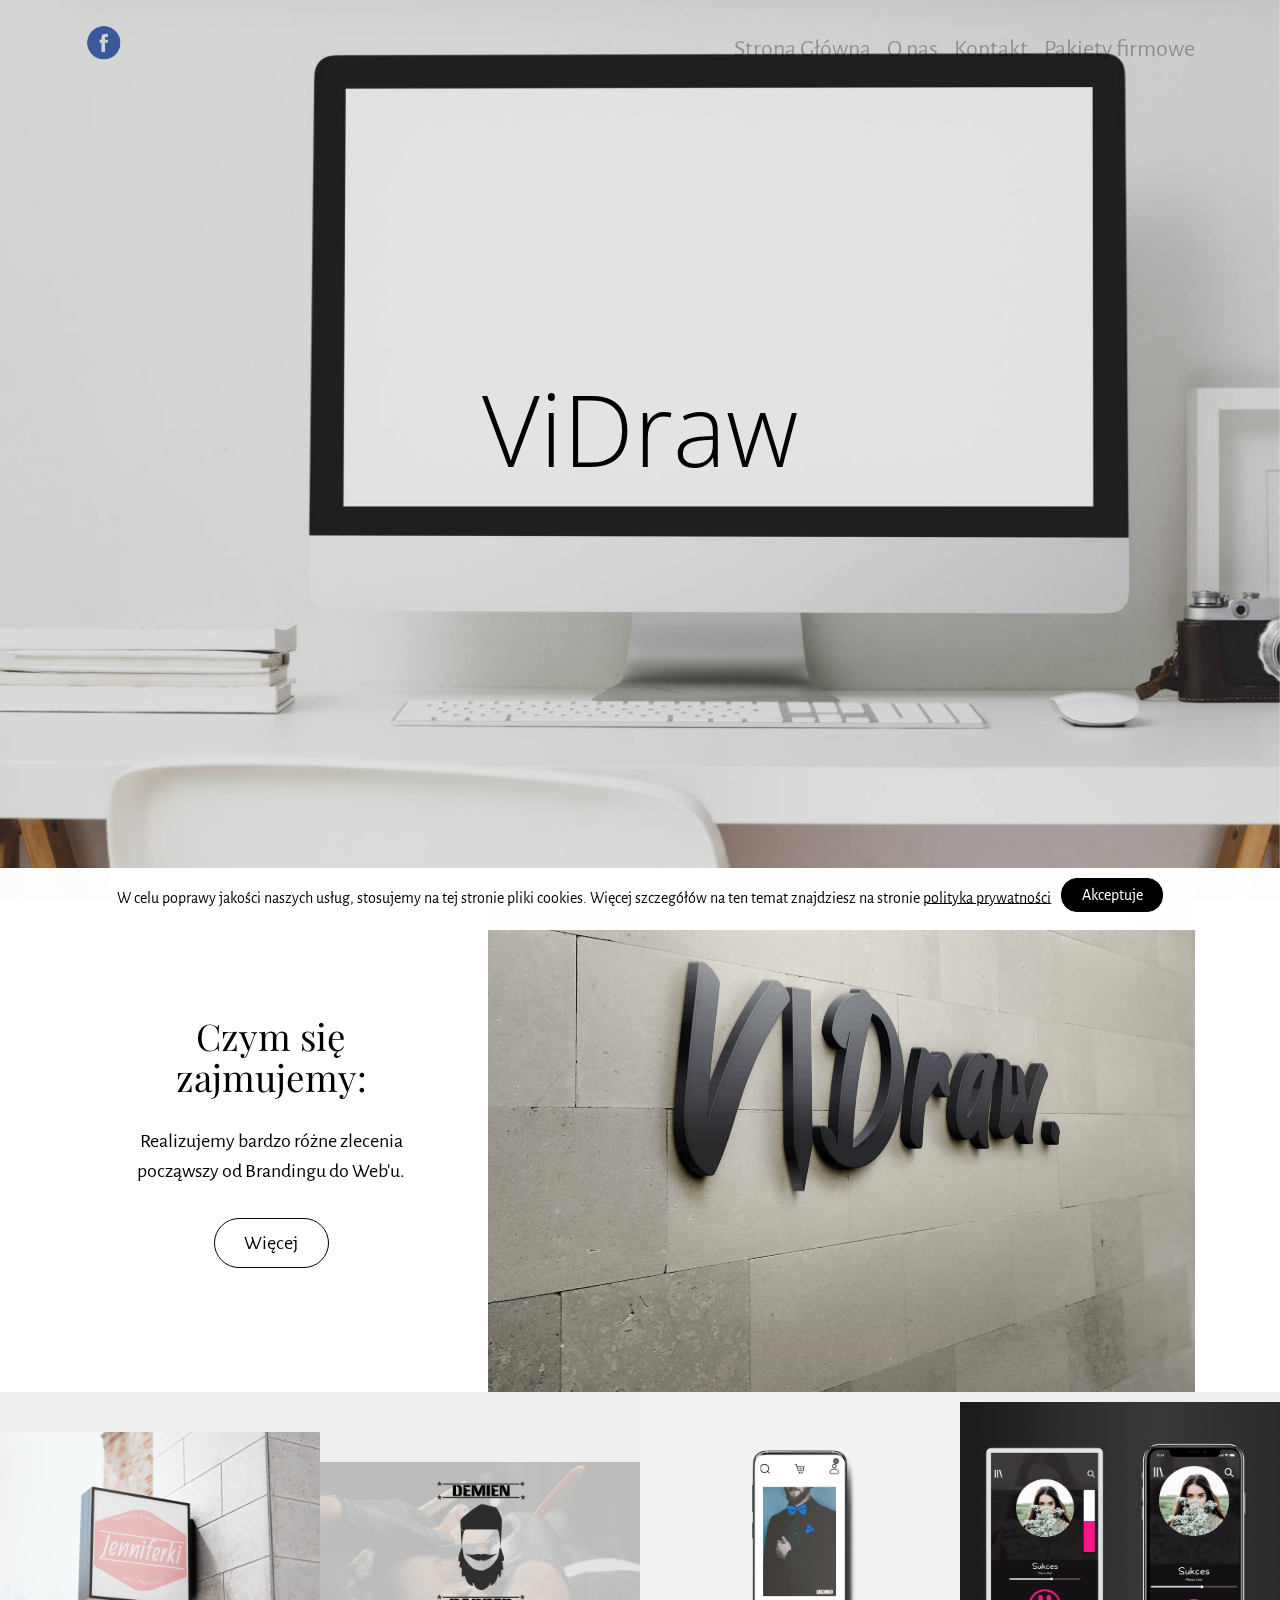
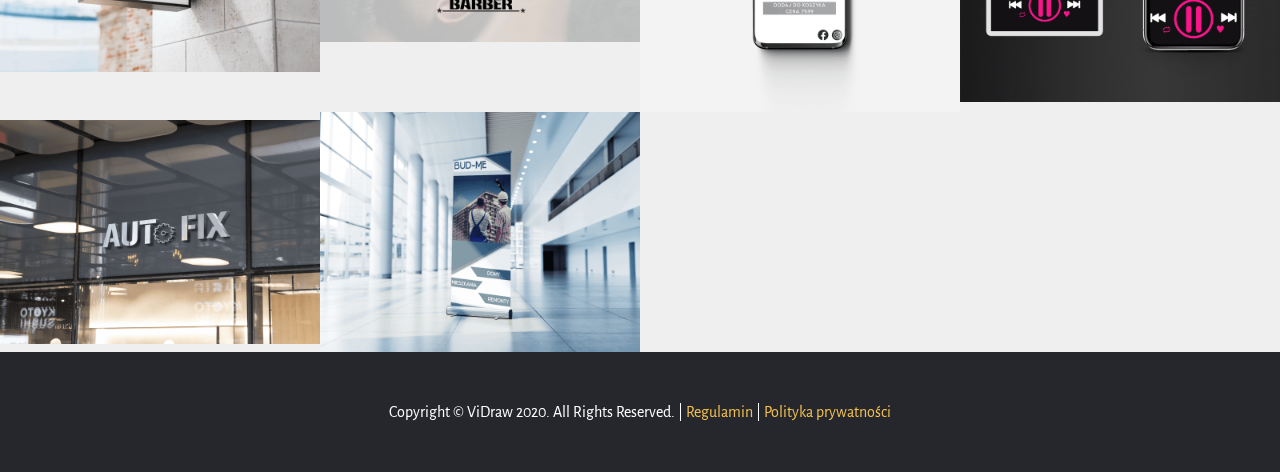
==== commit 899d8d41: "Added new files" ====
--- a/index.html
+++ b/index.html
@@ -23,7 +23,7 @@
   
 </head>
 <body>
-  <nav class="navbar navbar-light mbr-navbar navbar-transparent" id="menu-g" data-rv-view="33">
+  <nav class="navbar navbar-light mbr-navbar navbar-transparent" id="menu-g" data-rv-view="547">
     <div class="container">
         <button class="navbar-toggler pull-right hidden-md-up" type="button" data-toggle="collapse" data-target="#exCollapsingNavbar2">
             <div class="hamburger-icon"></div>
@@ -36,12 +36,12 @@
 
             
 
-            <ul class="nav navbar-nav pull-xs-right"><li class="nav-item"><a class="nav-link" href="index.html">Strona Główna</a></li><li class="nav-item"><a class="nav-link" href="O nas.html">O nas</a></li><li class="nav-item"><a class="nav-link" href="Kontakt.html">Kontakt</a></li> <li class="nav-item"><a class="nav-link" href="Pakiety firmowe.html">Pakiety firmowe</a></li></ul>
+            <ul class="nav navbar-nav pull-xs-right"><li class="nav-item"><a class="nav-link" href="Strona Główna.html">Strona Główna</a></li> <li class="nav-item"><a class="nav-link" href="O nas.html">O nas</a></li> <li class="nav-item"><a class="nav-link" href="Kontakt.html">Kontakt</a></li> <li class="nav-item"><a class="nav-link" href="Pakiety firmowe.html">Pakiety firmowe</a></li></ul>
         </div>
     </div>
 </nav>
 
-<section class="mbr-section mbr-section-full mbr-parallax-background mbr-after-navbar" id="header1-3" data-rv-view="0" style="background-image: url(assets/images/desktop-computer-beside-analog-camera-3759101-2000x994.jpg);">
+<section class="mbr-section mbr-section-full mbr-parallax-background mbr-after-navbar" id="header1-3" data-rv-view="514" style="background-image: url(assets/images/desktop-computer-beside-analog-camera-3759101-2000x994.jpg);">
     <div class="mbr-table-cell">
         
         <div class="container">
@@ -58,7 +58,7 @@
     </div>
 </section>
 
-<section class="mbr-section mbr-section-nopadding" id="msg-box4-9" data-rv-view="3" style="background-color: rgb(255, 255, 255); padding-top: 0rem; padding-bottom: 0rem;">
+<section class="mbr-section mbr-section-nopadding" id="msg-box4-9" data-rv-view="517" style="background-color: rgb(255, 255, 255); padding-top: 0rem; padding-bottom: 0rem;">
     
     <div class="container">
         <div class="row">
@@ -76,7 +76,7 @@
     </div>
 </section>
 
-<section class="mbr-gallery mbr-section mbr-section-nopadding" id="gallery1-0" data-rv-view="6" style="background-color: rgb(239, 239, 239); padding-top: 0rem; padding-bottom: 0rem;">
+<section class="mbr-gallery mbr-section mbr-section-nopadding" id="gallery1-0" data-rv-view="520" style="background-color: rgb(239, 239, 239); padding-top: 0rem; padding-bottom: 0rem;">
     <!-- Gallery -->
     <div>
         <div class=" mbr-gallery-layout-default">
@@ -161,6 +161,13 @@
     </div>
 </section>
 
+<footer class="mbr-section mbr-section-nopadding mbr-footer" id="footer1-y" data-rv-view="585" style="background-color: rgb(38, 39, 44); padding-top: 3rem; padding-bottom: 1.98rem;">
+    
+    <div class="container">
+        <p>Copyright © ViDraw 2020. All Rights Reserved. |&nbsp;<a href="regulamin.html">Regulamin </a> | <a href="polityka.html">Polityka prywatności</a></p>
+    </div>
+</footer>
+
 
   <script src="assets/web/assets/jquery/jquery.min.js"></script>
   <script src="assets/tether/tether.min.js"></script>
@@ -176,6 +183,7 @@
   <script src="assets/mobirise-gallery/script.js"></script>
   
   
-<input name="cookieData" type="hidden" data-cookie-customDialogSelector='null' data-cookie-colorText='#000000' data-cookie-colorBg='rgba(255, 255, 255, 0.99)' data-cookie-textButton='Akceptuje' data-cookie-colorButton='#000000' data-cookie-colorLink='#000000' data-cookie-underlineLink='true' data-cookie-text="W celu poprawy jakości naszych usług, stosujemy na tej stronie pliki cookies. Więcej szczegółów na ten temat znajdziesz na stronie <a href=’polityka.html’>Polityka Prywatności</a>.">
+<input name="cookieData" type="hidden" data-cookie-customDialogSelector='null' data-cookie-colorText='#000000' data-cookie-colorBg='rgba(255, 255, 255, 0.99)' data-cookie-textButton='Akceptuje' data-cookie-colorButton='#000000' data-cookie-colorLink='#000000' data-cookie-underlineLink='true' data-cookie-text="W celu poprawy jakości naszych usług, stosujemy na tej stronie pliki cookies. Więcej szczegółów na ten temat znajdziesz na stronie
+<a href='polityka.html'>polityka prywatności</a>">
   </body>
 </html>--- a/assets/mobirise/css/mbr-additional.css
+++ b/assets/mobirise/css/mbr-additional.css
@@ -1,10 +1,14 @@
 @import url(https://fonts.googleapis.com/css?family=Open+Sans:400,300,700);
 @import url(https://fonts.googleapis.com/css?family=Ubuntu:400,300,700);
+@import url(https://fonts.googleapis.com/css?family=Oxygen:400,300,700);
 #menu-k .navbar-toggler {
   color: #000;
 }
 #menu-k .nav-link {
   font-size: 24px;
+}
+#footer1-y P {
+  text-align: center;
 }
 #menu-g .navbar-toggler {
   color: #000;
@@ -12,17 +16,8 @@
 #menu-g .nav-link {
   font-size: 24px;
 }
-#menu-m .navbar-toggler {
-  color: #000;
-}
-#menu-m .nav-link {
-  font-size: 24px;
-}
-#menu-n .navbar-toggler {
-  color: #000;
-}
-#menu-n .nav-link {
-  font-size: 24px;
+#footer1-y P {
+  text-align: center;
 }
 #menu-h .navbar-toggler {
   color: #000;
@@ -37,6 +32,9 @@
 #pricing-table1-i DIV {
   text-align: center;
 }
+#footer1-y P {
+  text-align: center;
+}
 
 
 #header1-3 H1 {
@@ -49,9 +47,63 @@
   font-size: 80px;
   font-family: 'Ubuntu', sans-serif;
 }
+#footer1-y P {
+  text-align: center;
+}
 #menu-g .navbar-toggler {
   color: #000;
 }
 #menu-g .nav-link {
   font-size: 24px;
 }
+
+#menu-n .navbar-toggler {
+  color: #000;
+}
+#menu-n .nav-link {
+  font-size: 24px;
+}
+#content1-r P {
+  font-size: 24px;
+  font-family: 'Oxygen', sans-serif;
+  text-align: center;
+}
+#footer1-y P {
+  text-align: center;
+}
+
+#menu-m .navbar-toggler {
+  color: #000;
+}
+#menu-m .nav-link {
+  font-size: 24px;
+}
+#content1-x P {
+  font-size: 24px;
+  font-family: 'Oxygen', sans-serif;
+  text-align: center;
+}
+#footer1-y P {
+  text-align: center;
+}
+
+
+#header1-t H1 {
+  color: #000000;
+  text-align: center;
+  font-size: 100px;
+  font-family: 'Open Sans', sans-serif;
+}
+#header1-t B {
+  font-size: 80px;
+  font-family: 'Ubuntu', sans-serif;
+}
+#menu-w .navbar-toggler {
+  color: #000;
+}
+#menu-w .nav-link {
+  font-size: 24px;
+}
+#footer1-y P {
+  text-align: center;
+}
--- a/assets/mobirise/css/mbr-additional.css
+++ b/assets/mobirise/css/mbr-additional.css
@@ -1,10 +1,14 @@
 @import url(https://fonts.googleapis.com/css?family=Open+Sans:400,300,700);
 @import url(https://fonts.googleapis.com/css?family=Ubuntu:400,300,700);
+@import url(https://fonts.googleapis.com/css?family=Oxygen:400,300,700);
 #menu-k .navbar-toggler {
   color: #000;
 }
 #menu-k .nav-link {
   font-size: 24px;
+}
+#footer1-y P {
+  text-align: center;
 }
 #menu-g .navbar-toggler {
   color: #000;
@@ -12,17 +16,8 @@
 #menu-g .nav-link {
   font-size: 24px;
 }
-#menu-m .navbar-toggler {
-  color: #000;
-}
-#menu-m .nav-link {
-  font-size: 24px;
-}
-#menu-n .navbar-toggler {
-  color: #000;
-}
-#menu-n .nav-link {
-  font-size: 24px;
+#footer1-y P {
+  text-align: center;
 }
 #menu-h .navbar-toggler {
   color: #000;
@@ -37,6 +32,9 @@
 #pricing-table1-i DIV {
   text-align: center;
 }
+#footer1-y P {
+  text-align: center;
+}
 
 
 #header1-3 H1 {
@@ -49,9 +47,63 @@
   font-size: 80px;
   font-family: 'Ubuntu', sans-serif;
 }
+#footer1-y P {
+  text-align: center;
+}
 #menu-g .navbar-toggler {
   color: #000;
 }
 #menu-g .nav-link {
   font-size: 24px;
 }
+
+#menu-n .navbar-toggler {
+  color: #000;
+}
+#menu-n .nav-link {
+  font-size: 24px;
+}
+#content1-r P {
+  font-size: 24px;
+  font-family: 'Oxygen', sans-serif;
+  text-align: center;
+}
+#footer1-y P {
+  text-align: center;
+}
+
+#menu-m .navbar-toggler {
+  color: #000;
+}
+#menu-m .nav-link {
+  font-size: 24px;
+}
+#content1-x P {
+  font-size: 24px;
+  font-family: 'Oxygen', sans-serif;
+  text-align: center;
+}
+#footer1-y P {
+  text-align: center;
+}
+
+
+#header1-t H1 {
+  color: #000000;
+  text-align: center;
+  font-size: 100px;
+  font-family: 'Open Sans', sans-serif;
+}
+#header1-t B {
+  font-size: 80px;
+  font-family: 'Ubuntu', sans-serif;
+}
+#menu-w .navbar-toggler {
+  color: #000;
+}
+#menu-w .nav-link {
+  font-size: 24px;
+}
+#footer1-y P {
+  text-align: center;
+}
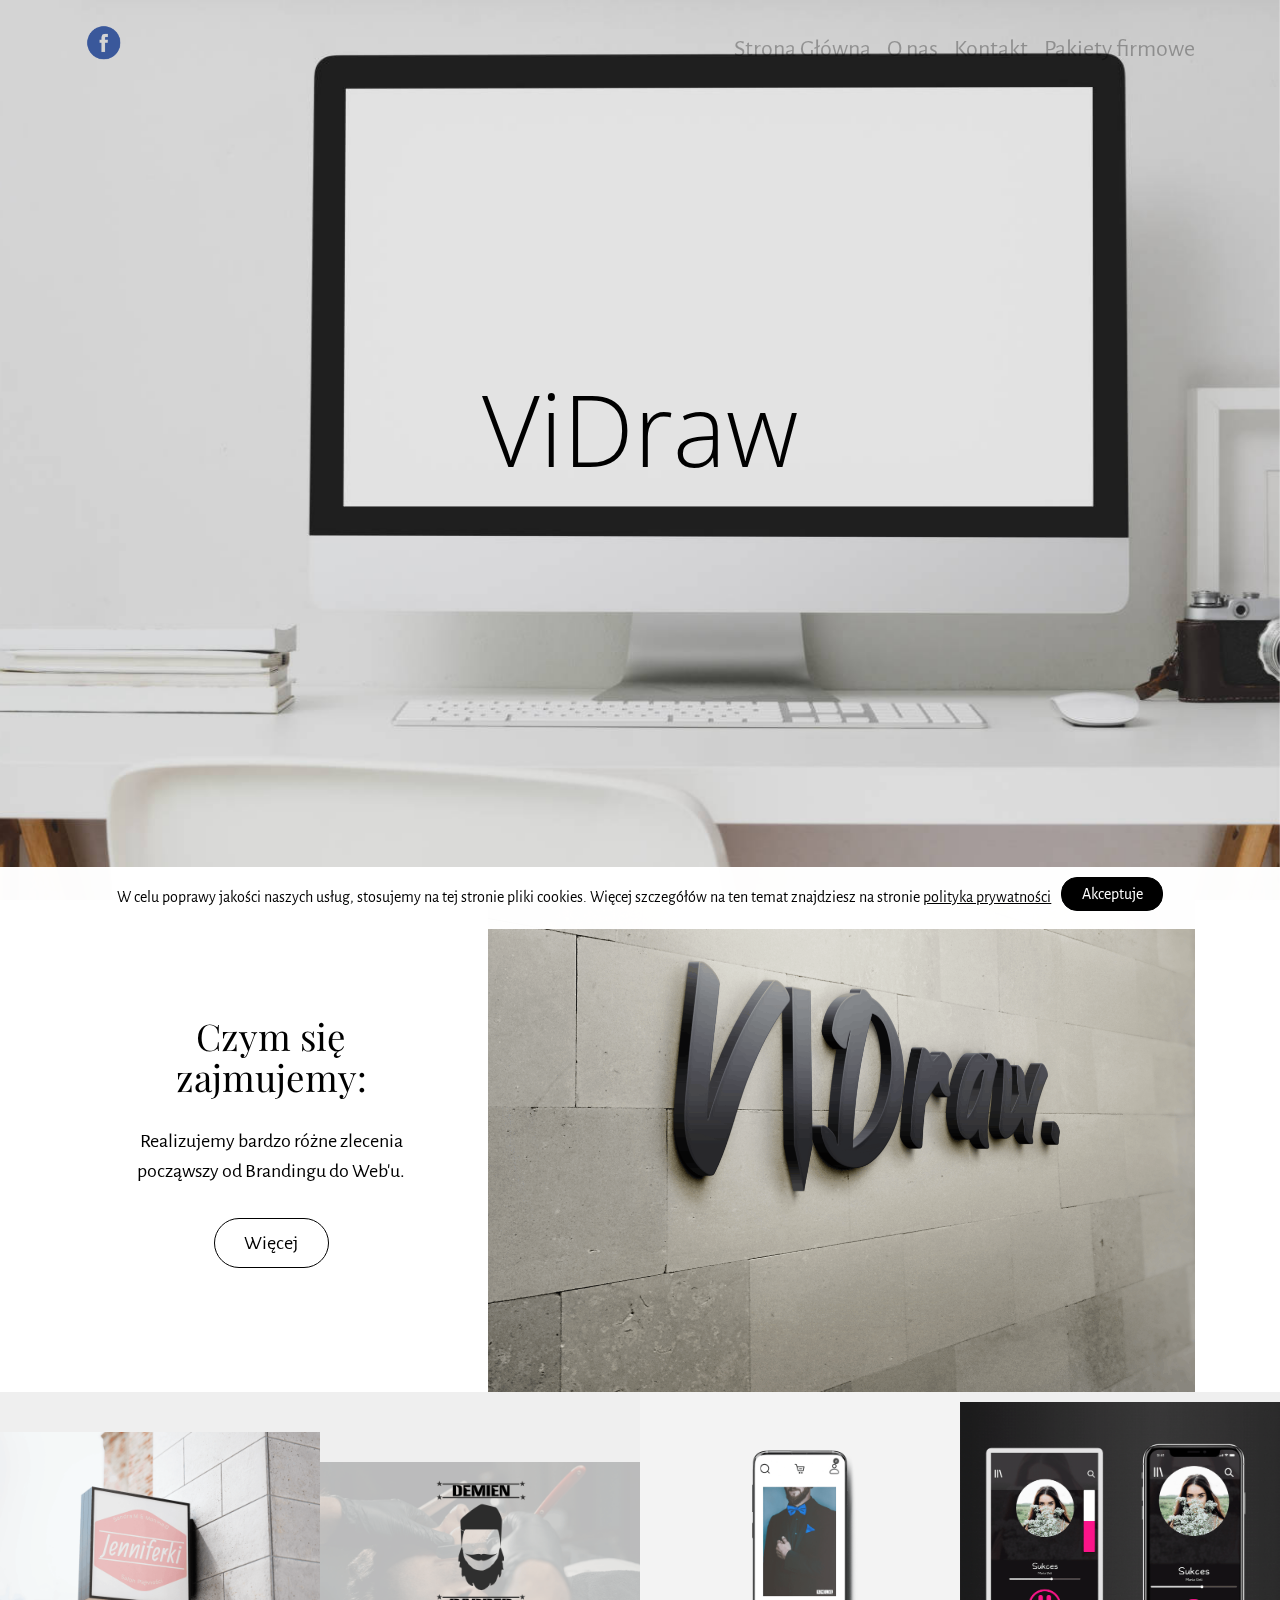
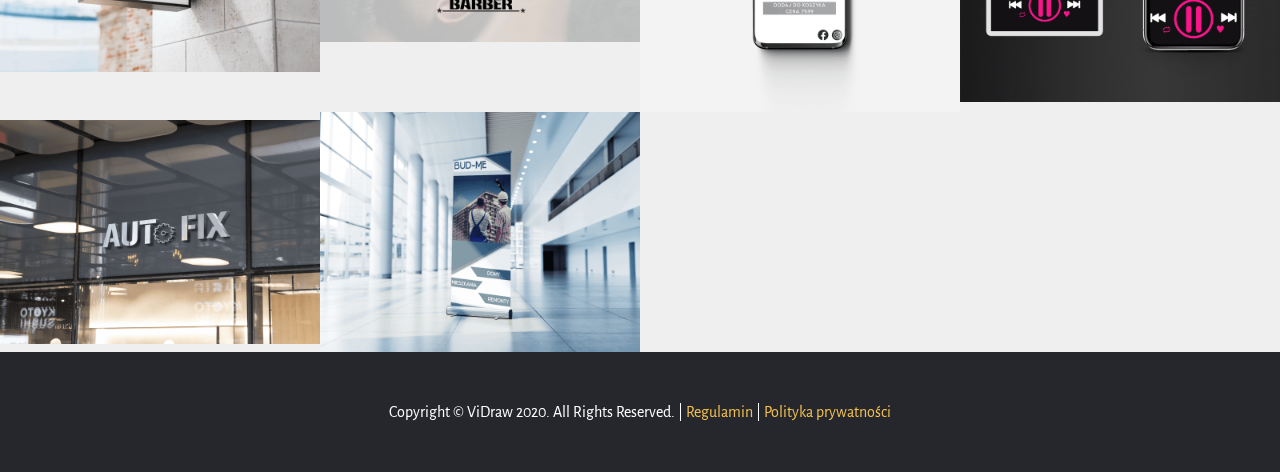
==== commit 282ec3d5: "zmiany" ====
--- a/index.html
+++ b/index.html
@@ -23,7 +23,7 @@
   
 </head>
 <body>
-  <nav class="navbar navbar-light mbr-navbar navbar-transparent" id="menu-g" data-rv-view="547">
+  <nav class="navbar navbar-light mbr-navbar navbar-transparent" id="menu-g" data-rv-view="35">
     <div class="container">
         <button class="navbar-toggler pull-right hidden-md-up" type="button" data-toggle="collapse" data-target="#exCollapsingNavbar2">
             <div class="hamburger-icon"></div>
@@ -41,7 +41,7 @@
     </div>
 </nav>
 
-<section class="mbr-section mbr-section-full mbr-parallax-background mbr-after-navbar" id="header1-3" data-rv-view="514" style="background-image: url(assets/images/desktop-computer-beside-analog-camera-3759101-2000x994.jpg);">
+<section class="mbr-section mbr-section-full mbr-parallax-background mbr-after-navbar" id="header1-3" data-rv-view="0" style="background-image: url(assets/images/desktop-computer-beside-analog-camera-3759101-2000x994.jpg);">
     <div class="mbr-table-cell">
         
         <div class="container">
@@ -58,7 +58,7 @@
     </div>
 </section>
 
-<section class="mbr-section mbr-section-nopadding" id="msg-box4-9" data-rv-view="517" style="background-color: rgb(255, 255, 255); padding-top: 0rem; padding-bottom: 0rem;">
+<section class="mbr-section mbr-section-nopadding" id="msg-box4-9" data-rv-view="3" style="background-color: rgb(255, 255, 255); padding-top: 0rem; padding-bottom: 0rem;">
     
     <div class="container">
         <div class="row">
@@ -76,7 +76,7 @@
     </div>
 </section>
 
-<section class="mbr-gallery mbr-section mbr-section-nopadding" id="gallery1-0" data-rv-view="520" style="background-color: rgb(239, 239, 239); padding-top: 0rem; padding-bottom: 0rem;">
+<section class="mbr-gallery mbr-section mbr-section-nopadding" id="gallery1-0" data-rv-view="6" style="background-color: rgb(239, 239, 239); padding-top: 0rem; padding-bottom: 0rem;">
     <!-- Gallery -->
     <div>
         <div class=" mbr-gallery-layout-default">
@@ -161,7 +161,7 @@
     </div>
 </section>
 
-<footer class="mbr-section mbr-section-nopadding mbr-footer" id="footer1-y" data-rv-view="585" style="background-color: rgb(38, 39, 44); padding-top: 3rem; padding-bottom: 1.98rem;">
+<footer class="mbr-section mbr-section-nopadding mbr-footer" id="footer1-y" data-rv-view="33" style="background-color: rgb(38, 39, 44); padding-top: 3rem; padding-bottom: 1.98rem;">
     
     <div class="container">
         <p>Copyright © ViDraw 2020. All Rights Reserved. |&nbsp;<a href="regulamin.html">Regulamin </a> | <a href="polityka.html">Polityka prywatności</a></p>
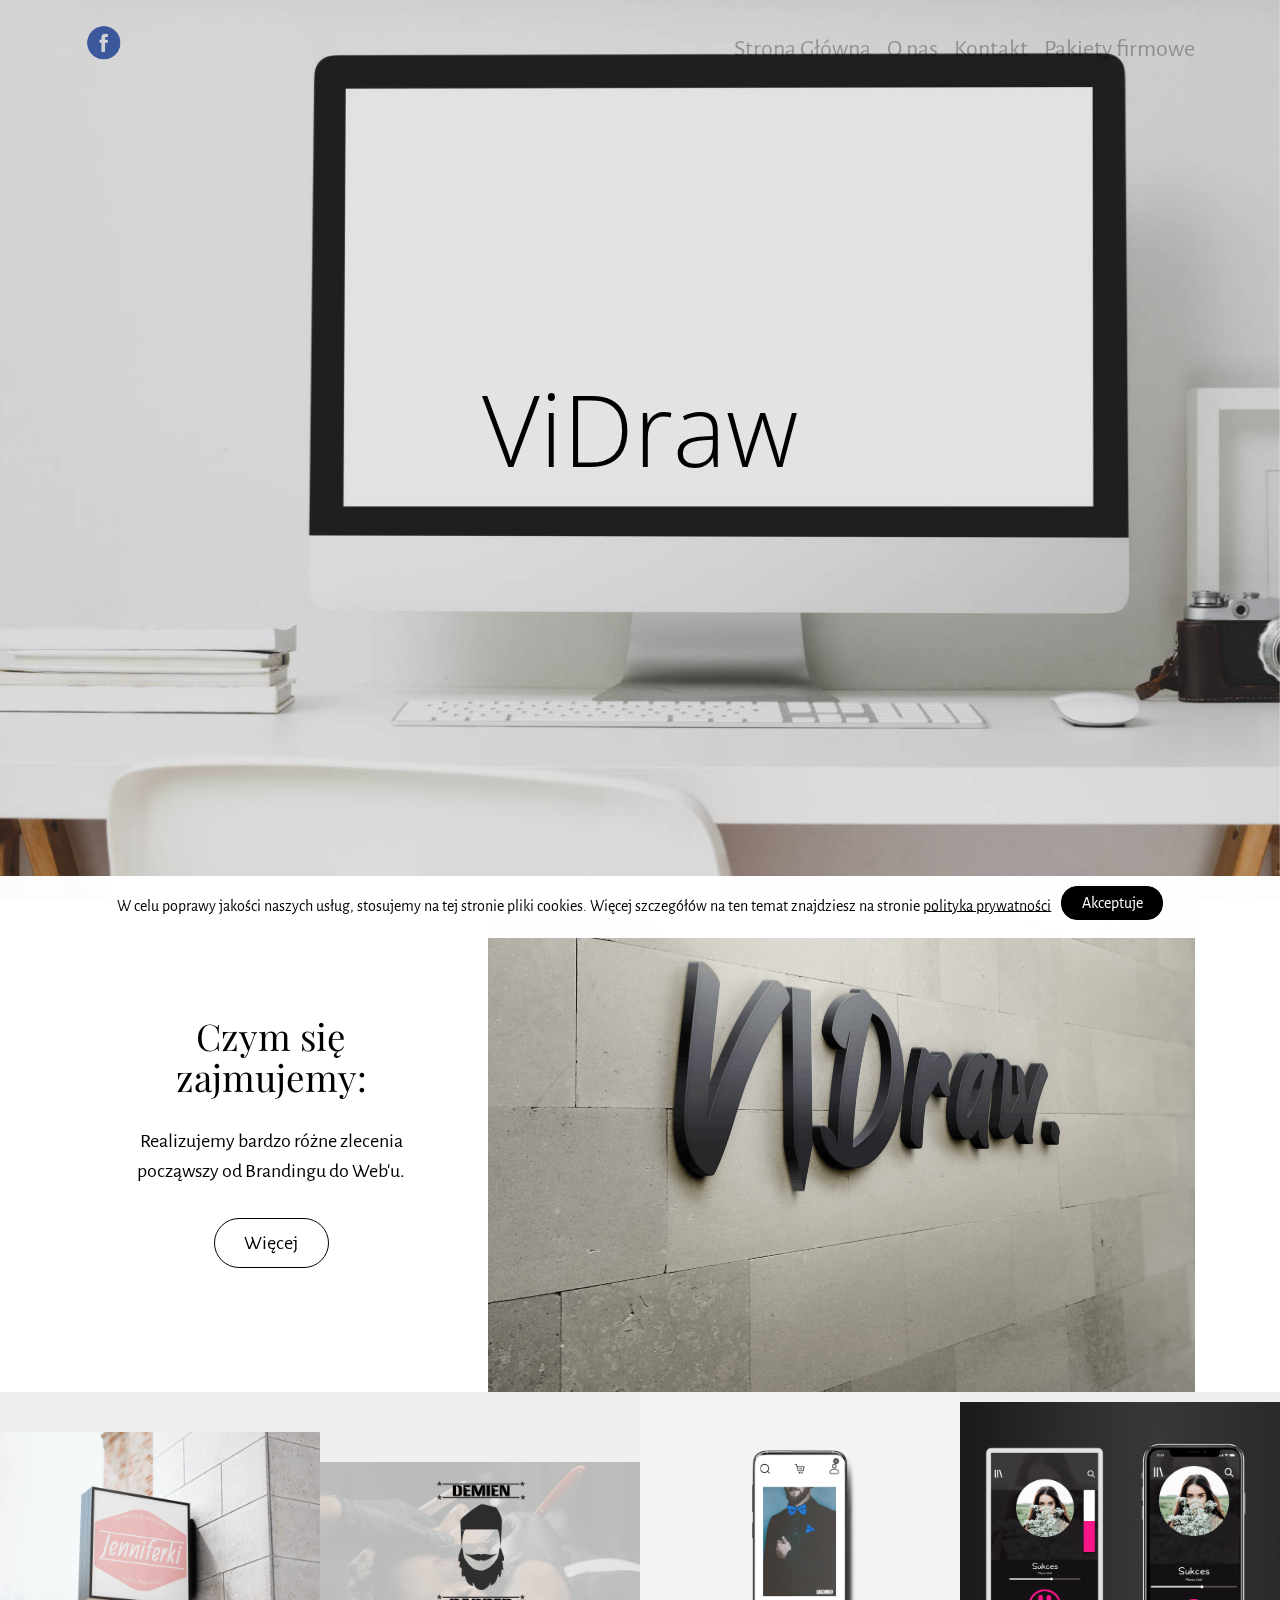
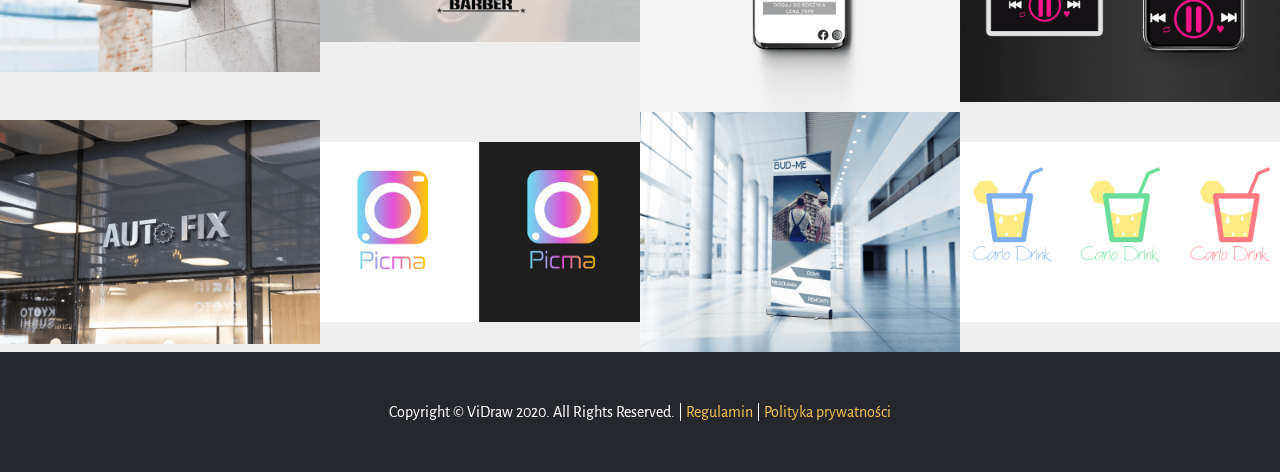
==== commit f682ec7b: "zmiany" ====
--- a/index.html
+++ b/index.html
@@ -23,7 +23,7 @@
   
 </head>
 <body>
-  <nav class="navbar navbar-light mbr-navbar navbar-transparent" id="menu-g" data-rv-view="35">
+  <nav class="navbar navbar-light mbr-navbar navbar-transparent" id="menu-g" data-rv-view="43">
     <div class="container">
         <button class="navbar-toggler pull-right hidden-md-up" type="button" data-toggle="collapse" data-target="#exCollapsingNavbar2">
             <div class="hamburger-icon"></div>
@@ -109,7 +109,17 @@
                         </a>
                     </div><div class="mbr-gallery-item">
                         <a data-toggle="modal" href="#lb-gallery1-0" data-slide-to="5">
+                            <img src="assets/images/logo-picma2-1920x1080-800x450.png" alt="" title="">
+                            <span class="icon fa fa-search-plus"></span>
+                        </a>
+                    </div><div class="mbr-gallery-item">
+                        <a data-toggle="modal" href="#lb-gallery1-0" data-slide-to="6">
                             <img src="assets/images/dd0f7592579269.5e4e918db517a-2000x1500-800x600.png" alt="" title="">
+                            <span class="icon fa fa-search-plus"></span>
+                        </a>
+                    </div><div class="mbr-gallery-item">
+                        <a data-toggle="modal" href="#lb-gallery1-0" data-slide-to="7">
+                            <img src="assets/images/ff-1920x1080-800x450.png" alt="" title="">
                             <span class="icon fa fa-search-plus"></span>
                         </a>
                     </div>
@@ -125,7 +135,7 @@
             <div class="modal-content">
                 <div class="modal-body">
                     <ol class="carousel-indicators">
-                        <li data-app-prevent-settings="" data-target="#lb-gallery1-0" data-slide-to="0"></li><li data-app-prevent-settings="" data-target="#lb-gallery1-0" class=" active" data-slide-to="1"></li><li data-app-prevent-settings="" data-target="#lb-gallery1-0" data-slide-to="2"></li><li data-app-prevent-settings="" data-target="#lb-gallery1-0" data-slide-to="3"></li><li data-app-prevent-settings="" data-target="#lb-gallery1-0" data-slide-to="4"></li><li data-app-prevent-settings="" data-target="#lb-gallery1-0" data-slide-to="5"></li>
+                        <li data-app-prevent-settings="" data-target="#lb-gallery1-0" data-slide-to="0"></li><li data-app-prevent-settings="" data-target="#lb-gallery1-0" class=" active" data-slide-to="1"></li><li data-app-prevent-settings="" data-target="#lb-gallery1-0" data-slide-to="2"></li><li data-app-prevent-settings="" data-target="#lb-gallery1-0" data-slide-to="3"></li><li data-app-prevent-settings="" data-target="#lb-gallery1-0" data-slide-to="4"></li><li data-app-prevent-settings="" data-target="#lb-gallery1-0" data-slide-to="5"></li><li data-app-prevent-settings="" data-target="#lb-gallery1-0" data-slide-to="6"></li><li data-app-prevent-settings="" data-target="#lb-gallery1-0" data-slide-to="7"></li>
                     </ol>
                     <div class="carousel-inner">
                         <div class="carousel-item">
@@ -139,7 +149,11 @@
                         </div><div class="carousel-item">
                             <img src="assets/images/93f1a792579803.5e4e940f3182e-2000x1400.png" alt="" title="">
                         </div><div class="carousel-item">
+                            <img src="assets/images/logo-picma2-1920x1080.png" alt="" title="">
+                        </div><div class="carousel-item">
                             <img src="assets/images/dd0f7592579269.5e4e918db517a-2000x1500.png" alt="" title="">
+                        </div><div class="carousel-item">
+                            <img src="assets/images/ff-1920x1080.png" alt="" title="">
                         </div>
                     </div>
                     <a class="left carousel-control" role="button" data-slide="prev" href="#lb-gallery1-0">
@@ -161,7 +175,7 @@
     </div>
 </section>
 
-<footer class="mbr-section mbr-section-nopadding mbr-footer" id="footer1-y" data-rv-view="33" style="background-color: rgb(38, 39, 44); padding-top: 3rem; padding-bottom: 1.98rem;">
+<footer class="mbr-section mbr-section-nopadding mbr-footer" id="footer1-y" data-rv-view="41" style="background-color: rgb(38, 39, 44); padding-top: 3rem; padding-bottom: 1.98rem;">
     
     <div class="container">
         <p>Copyright © ViDraw 2020. All Rights Reserved. |&nbsp;<a href="regulamin.html">Regulamin </a> | <a href="polityka.html">Polityka prywatności</a></p>
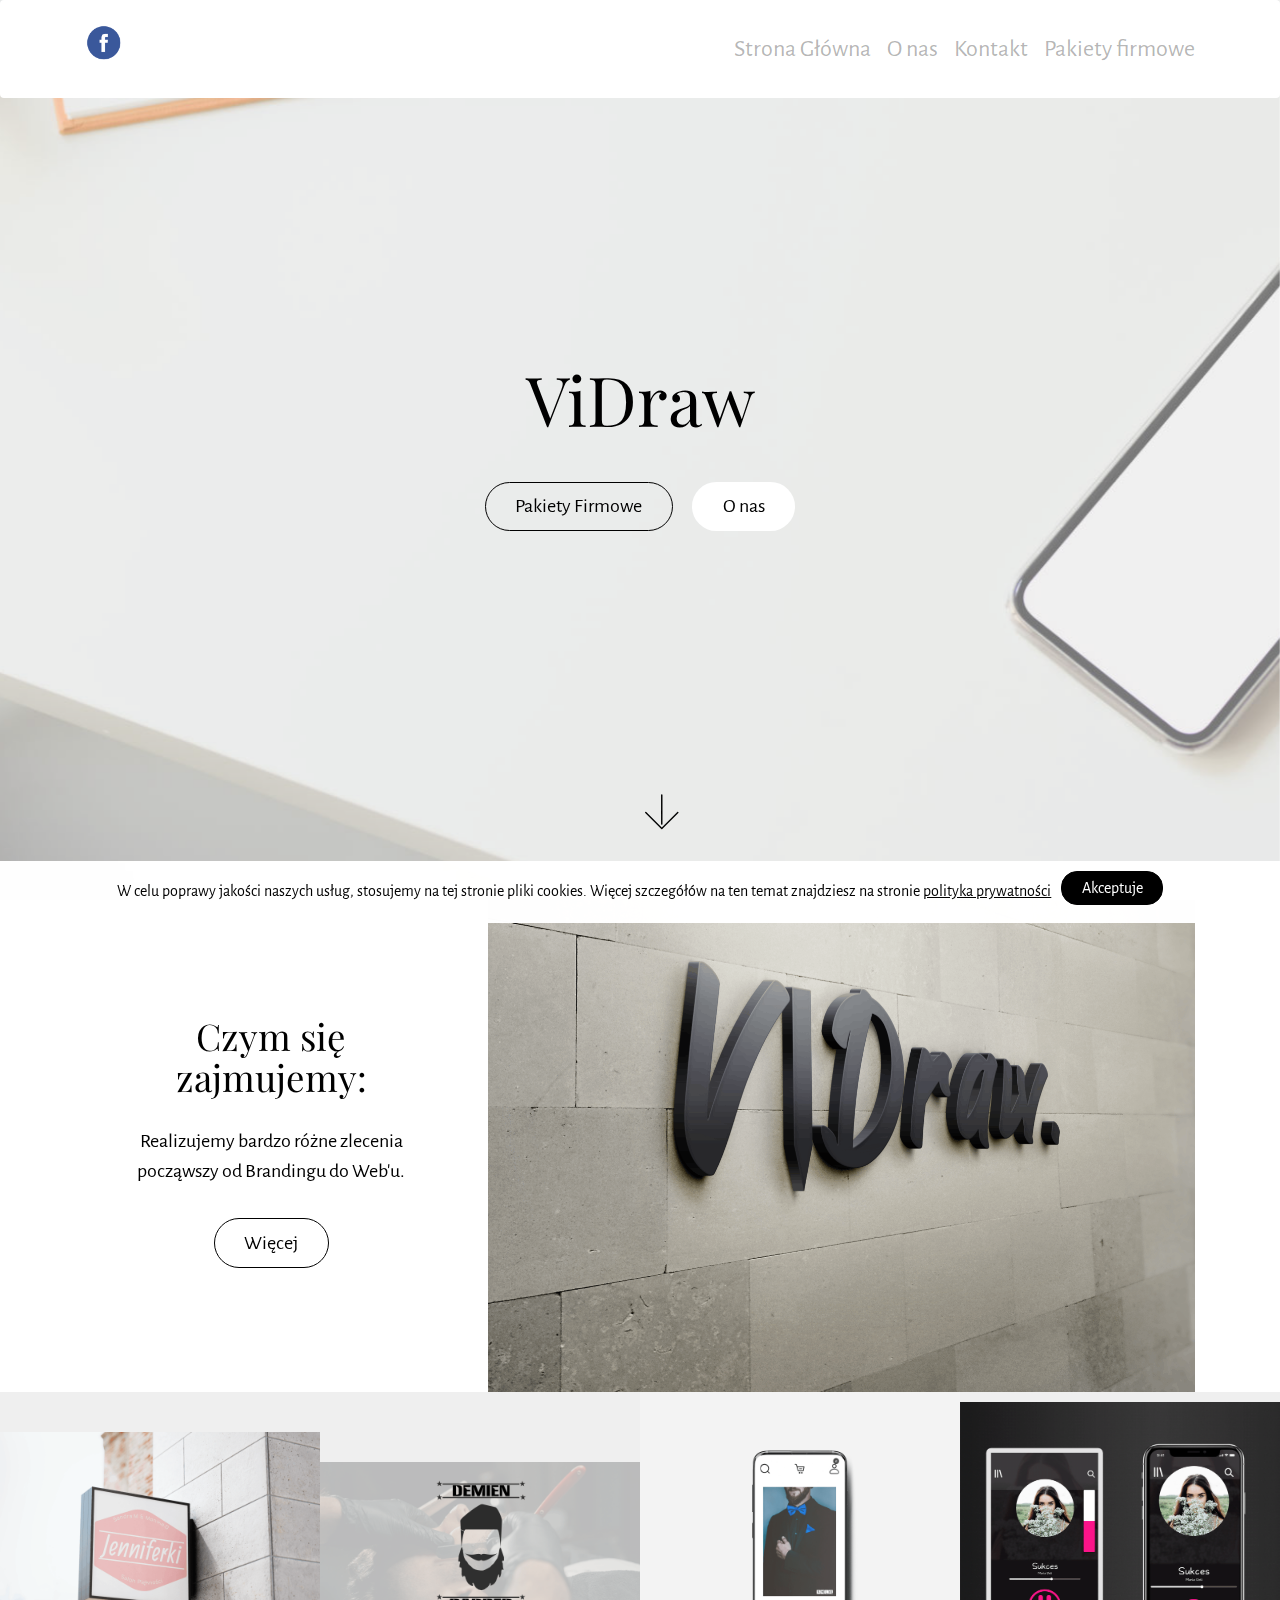
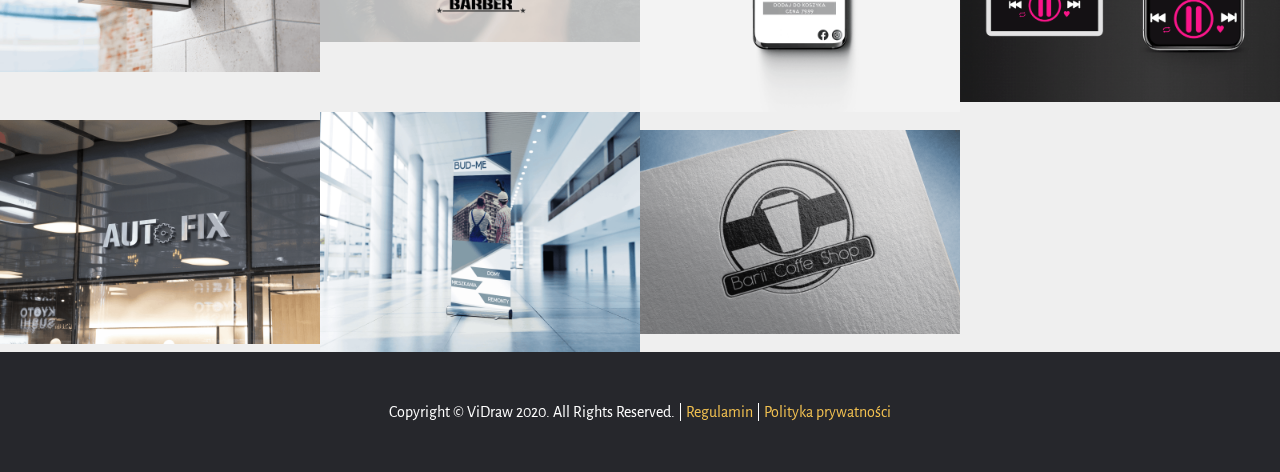
==== commit e502feb3: "new" ====
--- a/index.html
+++ b/index.html
@@ -6,7 +6,7 @@
   <meta http-equiv="X-UA-Compatible" content="IE=edge">
   <meta name="generator" content="Mobirise v4.12.2, mobirise.com">
   <meta name="viewport" content="width=device-width, initial-scale=1, minimum-scale=1">
-  <link rel="shortcut icon" href="assets/images/untitled-128x122.png" type="image/x-icon">
+  <link rel="shortcut icon" href="assets/images/dgdgd-128x122.png" type="image/x-icon">
   <meta name="description" content="">
   
   <title>Strona Główna</title>
@@ -23,7 +23,7 @@
   
 </head>
 <body>
-  <nav class="navbar navbar-light mbr-navbar navbar-transparent" id="menu-g" data-rv-view="43">
+  <nav class="navbar navbar-light mbr-navbar" id="menu-g" data-rv-view="39" style="background-color: rgb(255, 255, 255);">
     <div class="container">
         <button class="navbar-toggler pull-right hidden-md-up" type="button" data-toggle="collapse" data-target="#exCollapsingNavbar2">
             <div class="hamburger-icon"></div>
@@ -32,29 +32,29 @@
         <div class="clearfix"></div>
         <div class="collapse navbar-toggleable-sm" id="exCollapsingNavbar2">
             <span class="navbar-logo"><a href="https://www.facebook.com/ViDraw-103846864540692/"><img src="assets/images/iconfinder-facebook-circle-color-107175-128x128.png" alt="Mobirise"></a></span>
-            <span><a class="navbar-brand" href="https://mobirise.com"></a></span>
+            
 
             
 
-            <ul class="nav navbar-nav pull-xs-right"><li class="nav-item"><a class="nav-link" href="Strona Główna.html">Strona Główna</a></li> <li class="nav-item"><a class="nav-link" href="O nas.html">O nas</a></li> <li class="nav-item"><a class="nav-link" href="Kontakt.html">Kontakt</a></li> <li class="nav-item"><a class="nav-link" href="Pakiety firmowe.html">Pakiety firmowe</a></li></ul>
+            <ul class="nav navbar-nav pull-xs-right"><li class="nav-item"><a class="nav-link" href="index.html">Strona Główna</a></li> <li class="nav-item"><a class="nav-link" href="O nas.html">O nas</a></li> <li class="nav-item"><a class="nav-link" href="Kontakt.html">Kontakt</a></li> <li class="nav-item"><a class="nav-link" href="Pakiety firmowe.html">Pakiety firmowe</a></li> </ul>
         </div>
     </div>
 </nav>
 
-<section class="mbr-section mbr-section-full mbr-parallax-background mbr-after-navbar" id="header1-3" data-rv-view="0" style="background-image: url(assets/images/desktop-computer-beside-analog-camera-3759101-2000x994.jpg);">
+<section class="mbr-section mbr-section-full mbr-parallax-background mbr-after-navbar" id="header1-10" data-rv-view="0" style="background-image: url(assets/images/cellular-phone-beside-computer-keyboard-3774098-2000x951.jpg);">
     <div class="mbr-table-cell">
-        
+        <div class="mbr-overlay" style="opacity: 0.4; background-color: rgb(255, 255, 255);"></div>
         <div class="container">
             <div class="row">
                 <div class="col-md-8 col-md-offset-2 text-xs-center">
 
                     <h1 class="mbr-section-title display-1">ViDraw</h1>
                     
-                    
+                    <div class="mbr-buttons--center"><a class="btn btn-lg btn-secondary-outline" href="Pakiety firmowe.html" target="_blank">Pakiety Firmowe</a> <a class="btn btn-lg btn-white" href="O nas.html" target="_blank">O nas</a></div>
                 </div>
             </div>
         </div>
-        
+        <a class="mbr-arrow" href="#msg-box4-9"><span class="mbri-down mbr-iconfont"></span></a>
     </div>
 </section>
 
@@ -109,17 +109,12 @@
                         </a>
                     </div><div class="mbr-gallery-item">
                         <a data-toggle="modal" href="#lb-gallery1-0" data-slide-to="5">
-                            <img src="assets/images/logo-picma2-1920x1080-800x450.png" alt="" title="">
+                            <img src="assets/images/dd0f7592579269.5e4e918db517a-2000x1500-800x600.png" alt="" title="">
                             <span class="icon fa fa-search-plus"></span>
                         </a>
                     </div><div class="mbr-gallery-item">
                         <a data-toggle="modal" href="#lb-gallery1-0" data-slide-to="6">
-                            <img src="assets/images/dd0f7592579269.5e4e918db517a-2000x1500-800x600.png" alt="" title="">
-                            <span class="icon fa fa-search-plus"></span>
-                        </a>
-                    </div><div class="mbr-gallery-item">
-                        <a data-toggle="modal" href="#lb-gallery1-0" data-slide-to="7">
-                            <img src="assets/images/ff-1920x1080-800x450.png" alt="" title="">
+                            <img src="assets/images/kawa-1-2000x1280-800x512.png" alt="" title="">
                             <span class="icon fa fa-search-plus"></span>
                         </a>
                     </div>
@@ -135,12 +130,12 @@
             <div class="modal-content">
                 <div class="modal-body">
                     <ol class="carousel-indicators">
-                        <li data-app-prevent-settings="" data-target="#lb-gallery1-0" data-slide-to="0"></li><li data-app-prevent-settings="" data-target="#lb-gallery1-0" class=" active" data-slide-to="1"></li><li data-app-prevent-settings="" data-target="#lb-gallery1-0" data-slide-to="2"></li><li data-app-prevent-settings="" data-target="#lb-gallery1-0" data-slide-to="3"></li><li data-app-prevent-settings="" data-target="#lb-gallery1-0" data-slide-to="4"></li><li data-app-prevent-settings="" data-target="#lb-gallery1-0" data-slide-to="5"></li><li data-app-prevent-settings="" data-target="#lb-gallery1-0" data-slide-to="6"></li><li data-app-prevent-settings="" data-target="#lb-gallery1-0" data-slide-to="7"></li>
+                        <li data-app-prevent-settings="" data-target="#lb-gallery1-0" data-slide-to="0"></li><li data-app-prevent-settings="" data-target="#lb-gallery1-0" data-slide-to="1"></li><li data-app-prevent-settings="" data-target="#lb-gallery1-0" data-slide-to="2"></li><li data-app-prevent-settings="" data-target="#lb-gallery1-0" data-slide-to="3"></li><li data-app-prevent-settings="" data-target="#lb-gallery1-0" data-slide-to="4"></li><li data-app-prevent-settings="" data-target="#lb-gallery1-0" class=" active" data-slide-to="5"></li><li data-app-prevent-settings="" data-target="#lb-gallery1-0" data-slide-to="6"></li>
                     </ol>
                     <div class="carousel-inner">
                         <div class="carousel-item">
                             <img src="assets/images/jenniferki-logo-2000x1500.png" alt="" title="">
-                        </div><div class="carousel-item active">
+                        </div><div class="carousel-item">
                             <img src="assets/images/jo-1920x1080.png" alt="" title="">
                         </div><div class="carousel-item">
                             <img src="assets/images/4d586c92579779.5e4e93f441958-2000x2000.png" alt="" title="">
@@ -148,12 +143,10 @@
                             <img src="assets/images/fc3dd492577821.5e4e8b2420707-1400x1314.png" alt="" title="">
                         </div><div class="carousel-item">
                             <img src="assets/images/93f1a792579803.5e4e940f3182e-2000x1400.png" alt="" title="">
-                        </div><div class="carousel-item">
-                            <img src="assets/images/logo-picma2-1920x1080.png" alt="" title="">
-                        </div><div class="carousel-item">
+                        </div><div class="carousel-item active">
                             <img src="assets/images/dd0f7592579269.5e4e918db517a-2000x1500.png" alt="" title="">
                         </div><div class="carousel-item">
-                            <img src="assets/images/ff-1920x1080.png" alt="" title="">
+                            <img src="assets/images/kawa-1-2000x1280.png" alt="" title="">
                         </div>
                     </div>
                     <a class="left carousel-control" role="button" data-slide="prev" href="#lb-gallery1-0">
@@ -175,7 +168,7 @@
     </div>
 </section>
 
-<footer class="mbr-section mbr-section-nopadding mbr-footer" id="footer1-y" data-rv-view="41" style="background-color: rgb(38, 39, 44); padding-top: 3rem; padding-bottom: 1.98rem;">
+<footer class="mbr-section mbr-section-nopadding mbr-footer" id="footer1-y" data-rv-view="37" style="background-color: rgb(38, 39, 44); padding-top: 3rem; padding-bottom: 1.98rem;">
     
     <div class="container">
         <p>Copyright © ViDraw 2020. All Rights Reserved. |&nbsp;<a href="regulamin.html">Regulamin </a> | <a href="polityka.html">Polityka prywatności</a></p>
--- a/assets/mobirise/css/mbr-additional.css
+++ b/assets/mobirise/css/mbr-additional.css
@@ -1,8 +1,6 @@
-@import url(https://fonts.googleapis.com/css?family=Open+Sans:400,300,700);
-@import url(https://fonts.googleapis.com/css?family=Ubuntu:400,300,700);
 @import url(https://fonts.googleapis.com/css?family=Oxygen:400,300,700);
 #menu-k .navbar-toggler {
-  color: #000;
+  color: #f2f2f2;
 }
 #menu-k .nav-link {
   font-size: 24px;
@@ -10,8 +8,14 @@
 #footer1-y P {
   text-align: center;
 }
+#content5-d P {
+  text-align: center;
+}
+#content5-d .mbr-section-title {
+  text-align: center;
+}
 #menu-g .navbar-toggler {
-  color: #000;
+  color: #f2f2f2;
 }
 #menu-g .nav-link {
   font-size: 24px;
@@ -20,7 +24,7 @@
   text-align: center;
 }
 #menu-h .navbar-toggler {
-  color: #000;
+  color: #f2f2f2;
 }
 #menu-h .nav-link {
   font-size: 24px;
@@ -35,30 +39,21 @@
 #footer1-y P {
   text-align: center;
 }
-
-
-#header1-3 H1 {
-  color: #000000;
+#header1-10 H1 {
   text-align: center;
-  font-size: 100px;
-  font-family: 'Open Sans', sans-serif;
-}
-#header1-3 B {
-  font-size: 80px;
-  font-family: 'Ubuntu', sans-serif;
 }
 #footer1-y P {
   text-align: center;
 }
 #menu-g .navbar-toggler {
-  color: #000;
+  color: #f2f2f2;
 }
 #menu-g .nav-link {
   font-size: 24px;
 }
 
 #menu-n .navbar-toggler {
-  color: #000;
+  color: #f2f2f2;
 }
 #menu-n .nav-link {
   font-size: 24px;
@@ -73,7 +68,7 @@
 }
 
 #menu-m .navbar-toggler {
-  color: #000;
+  color: #f2f2f2;
 }
 #menu-m .nav-link {
   font-size: 24px;
@@ -86,24 +81,3 @@
 #footer1-y P {
   text-align: center;
 }
-
-
-#header1-t H1 {
-  color: #000000;
-  text-align: center;
-  font-size: 100px;
-  font-family: 'Open Sans', sans-serif;
-}
-#header1-t B {
-  font-size: 80px;
-  font-family: 'Ubuntu', sans-serif;
-}
-#menu-w .navbar-toggler {
-  color: #000;
-}
-#menu-w .nav-link {
-  font-size: 24px;
-}
-#footer1-y P {
-  text-align: center;
-}
--- a/assets/mobirise/css/mbr-additional.css
+++ b/assets/mobirise/css/mbr-additional.css
@@ -1,8 +1,6 @@
-@import url(https://fonts.googleapis.com/css?family=Open+Sans:400,300,700);
-@import url(https://fonts.googleapis.com/css?family=Ubuntu:400,300,700);
 @import url(https://fonts.googleapis.com/css?family=Oxygen:400,300,700);
 #menu-k .navbar-toggler {
-  color: #000;
+  color: #f2f2f2;
 }
 #menu-k .nav-link {
   font-size: 24px;
@@ -10,8 +8,14 @@
 #footer1-y P {
   text-align: center;
 }
+#content5-d P {
+  text-align: center;
+}
+#content5-d .mbr-section-title {
+  text-align: center;
+}
 #menu-g .navbar-toggler {
-  color: #000;
+  color: #f2f2f2;
 }
 #menu-g .nav-link {
   font-size: 24px;
@@ -20,7 +24,7 @@
   text-align: center;
 }
 #menu-h .navbar-toggler {
-  color: #000;
+  color: #f2f2f2;
 }
 #menu-h .nav-link {
   font-size: 24px;
@@ -35,30 +39,21 @@
 #footer1-y P {
   text-align: center;
 }
-
-
-#header1-3 H1 {
-  color: #000000;
+#header1-10 H1 {
   text-align: center;
-  font-size: 100px;
-  font-family: 'Open Sans', sans-serif;
-}
-#header1-3 B {
-  font-size: 80px;
-  font-family: 'Ubuntu', sans-serif;
 }
 #footer1-y P {
   text-align: center;
 }
 #menu-g .navbar-toggler {
-  color: #000;
+  color: #f2f2f2;
 }
 #menu-g .nav-link {
   font-size: 24px;
 }
 
 #menu-n .navbar-toggler {
-  color: #000;
+  color: #f2f2f2;
 }
 #menu-n .nav-link {
   font-size: 24px;
@@ -73,7 +68,7 @@
 }
 
 #menu-m .navbar-toggler {
-  color: #000;
+  color: #f2f2f2;
 }
 #menu-m .nav-link {
   font-size: 24px;
@@ -86,24 +81,3 @@
 #footer1-y P {
   text-align: center;
 }
-
-
-#header1-t H1 {
-  color: #000000;
-  text-align: center;
-  font-size: 100px;
-  font-family: 'Open Sans', sans-serif;
-}
-#header1-t B {
-  font-size: 80px;
-  font-family: 'Ubuntu', sans-serif;
-}
-#menu-w .navbar-toggler {
-  color: #000;
-}
-#menu-w .nav-link {
-  font-size: 24px;
-}
-#footer1-y P {
-  text-align: center;
-}
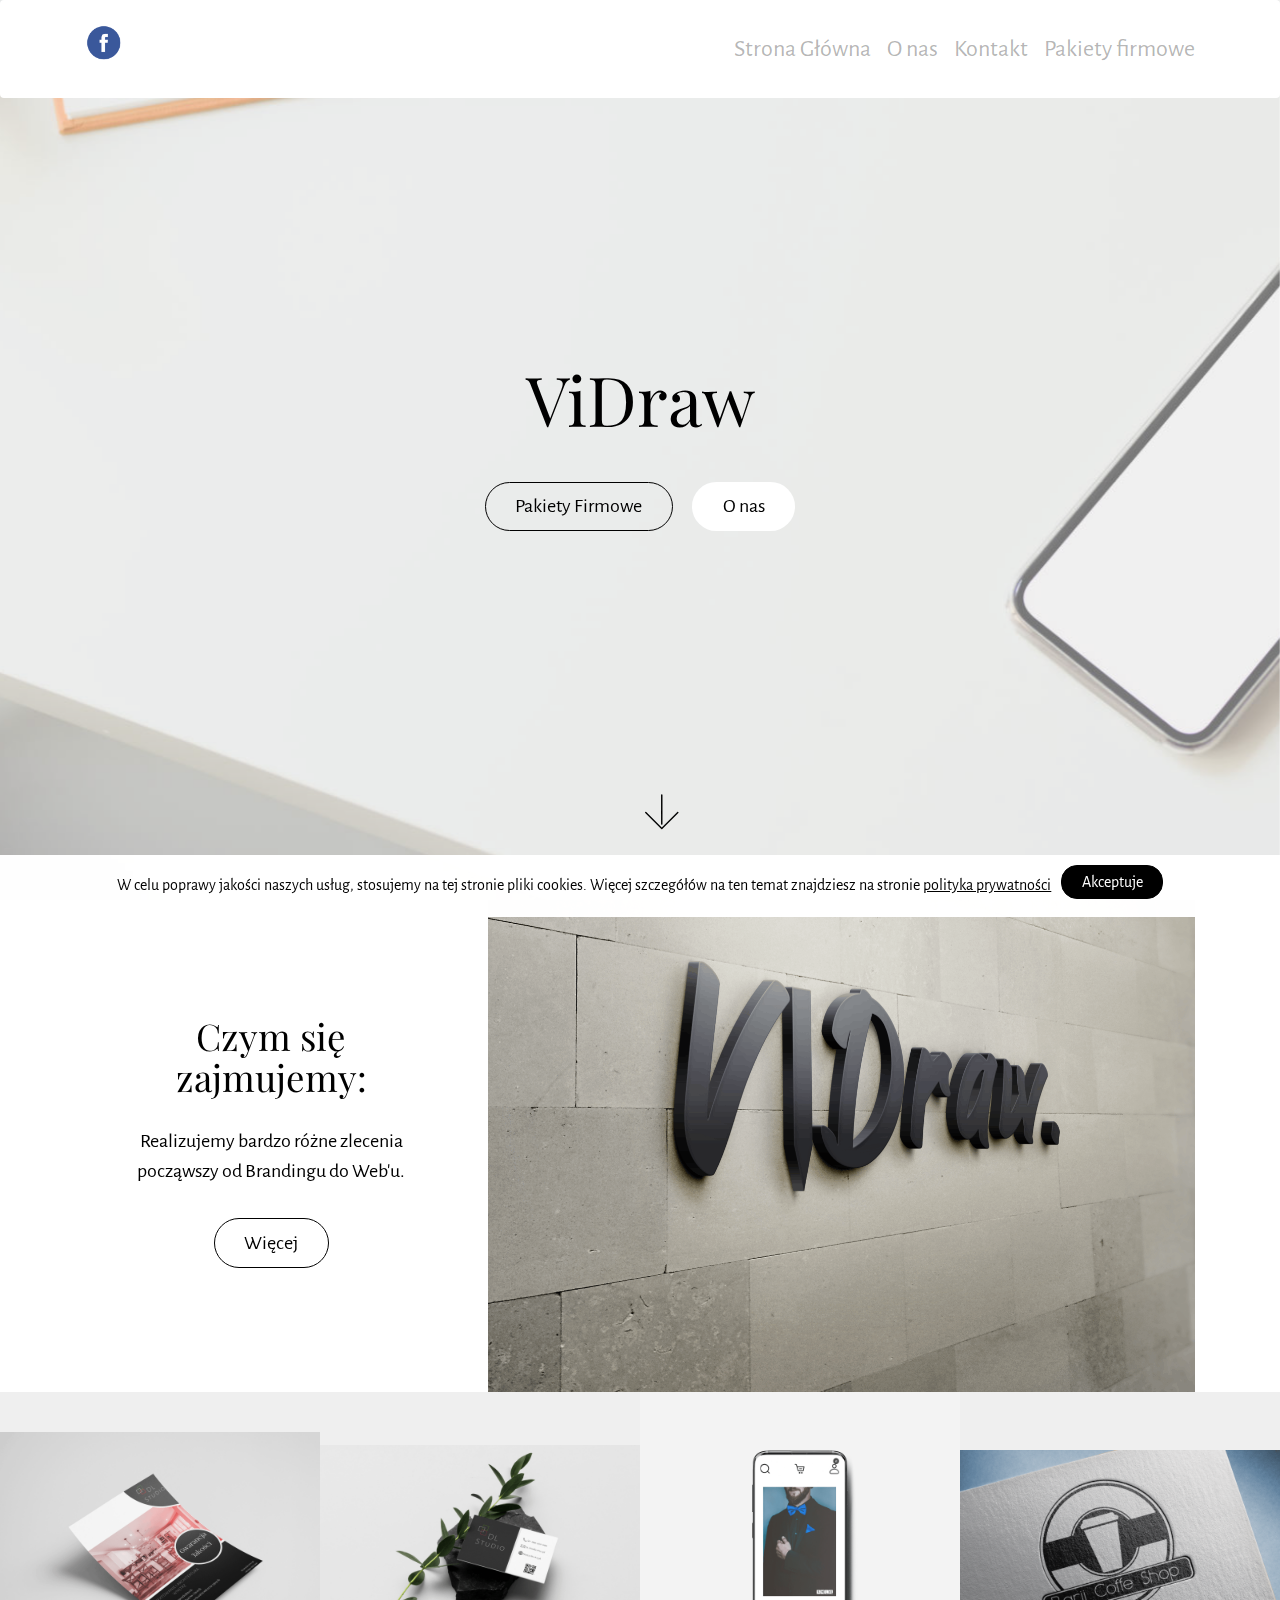
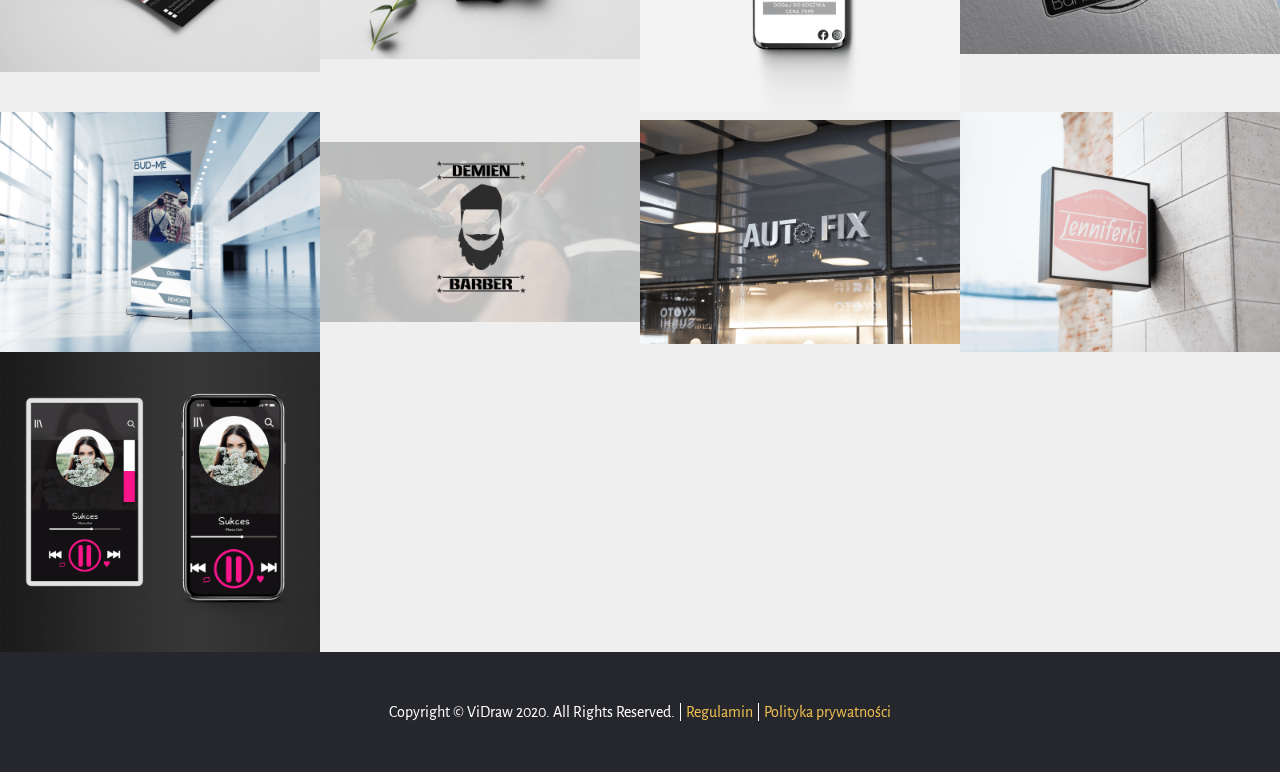
==== commit 357e5529: "zmiany" ====
--- a/index.html
+++ b/index.html
@@ -23,7 +23,7 @@
   
 </head>
 <body>
-  <nav class="navbar navbar-light mbr-navbar" id="menu-g" data-rv-view="39" style="background-color: rgb(255, 255, 255);">
+  <nav class="navbar navbar-light mbr-navbar" id="menu-g" data-rv-view="43" style="background-color: rgb(255, 255, 255);">
     <div class="container">
         <button class="navbar-toggler pull-right hidden-md-up" type="button" data-toggle="collapse" data-target="#exCollapsingNavbar2">
             <div class="hamburger-icon"></div>
@@ -36,7 +36,7 @@
 
             
 
-            <ul class="nav navbar-nav pull-xs-right"><li class="nav-item"><a class="nav-link" href="index.html">Strona Główna</a></li> <li class="nav-item"><a class="nav-link" href="O nas.html">O nas</a></li> <li class="nav-item"><a class="nav-link" href="Kontakt.html">Kontakt</a></li> <li class="nav-item"><a class="nav-link" href="Pakiety firmowe.html">Pakiety firmowe</a></li> </ul>
+            <ul class="nav navbar-nav pull-xs-right"><li class="nav-item"><a class="nav-link" href="Strona Główna.html">Strona Główna</a></li> <li class="nav-item"><a class="nav-link" href="O nas.html">O nas</a></li> <li class="nav-item"><a class="nav-link" href="Kontakt.html">Kontakt</a></li> <li class="nav-item"><a class="nav-link" href="Pakiety firmowe.html">Pakiety firmowe</a></li> </ul>
         </div>
     </div>
 </nav>
@@ -84,12 +84,12 @@
                 <div>
                     <div class="mbr-gallery-item">
                         <a data-toggle="modal" href="#lb-gallery1-0" data-slide-to="0">
-                            <img src="assets/images/jenniferki-logo-2000x1500-800x600.png" alt="" title="">
+                            <img src="assets/images/mockup-2000x1500-800x600.png" alt="" title="">
                             <span class="icon fa fa-search-plus"></span>
                         </a>
                     </div><div class="mbr-gallery-item">
                         <a data-toggle="modal" href="#lb-gallery1-0" data-slide-to="1">
-                            <img src="assets/images/jo-1920x1080-800x450.png" alt="" title="">
+                            <img src="assets/images/wizyowka-2000x1334-800x534.png" alt="" title="">
                             <span class="icon fa fa-search-plus"></span>
                         </a>
                     </div><div class="mbr-gallery-item">
@@ -99,22 +99,32 @@
                         </a>
                     </div><div class="mbr-gallery-item">
                         <a data-toggle="modal" href="#lb-gallery1-0" data-slide-to="3">
+                            <img src="assets/images/kawa-1-2000x1280-800x512.png" alt="" title="">
+                            <span class="icon fa fa-search-plus"></span>
+                        </a>
+                    </div><div class="mbr-gallery-item">
+                        <a data-toggle="modal" href="#lb-gallery1-0" data-slide-to="4">
+                            <img src="assets/images/dd0f7592579269.5e4e918db517a-2000x1500-800x600.png" alt="" title="">
+                            <span class="icon fa fa-search-plus"></span>
+                        </a>
+                    </div><div class="mbr-gallery-item">
+                        <a data-toggle="modal" href="#lb-gallery1-0" data-slide-to="5">
+                            <img src="assets/images/jo-1920x1080-800x450.png" alt="" title="">
+                            <span class="icon fa fa-search-plus"></span>
+                        </a>
+                    </div><div class="mbr-gallery-item">
+                        <a data-toggle="modal" href="#lb-gallery1-0" data-slide-to="6">
+                            <img src="assets/images/93f1a792579803.5e4e940f3182e-2000x1400-800x560.png" alt="" title="">
+                            <span class="icon fa fa-search-plus"></span>
+                        </a>
+                    </div><div class="mbr-gallery-item">
+                        <a data-toggle="modal" href="#lb-gallery1-0" data-slide-to="7">
+                            <img src="assets/images/jenniferki-logo-2000x1500-800x600.png" alt="" title="">
+                            <span class="icon fa fa-search-plus"></span>
+                        </a>
+                    </div><div class="mbr-gallery-item">
+                        <a data-toggle="modal" href="#lb-gallery1-0" data-slide-to="8">
                             <img src="assets/images/fc3dd492577821.5e4e8b2420707-1400x1314-800x751.png" alt="" title="">
-                            <span class="icon fa fa-search-plus"></span>
-                        </a>
-                    </div><div class="mbr-gallery-item">
-                        <a data-toggle="modal" href="#lb-gallery1-0" data-slide-to="4">
-                            <img src="assets/images/93f1a792579803.5e4e940f3182e-2000x1400-800x560.png" alt="" title="">
-                            <span class="icon fa fa-search-plus"></span>
-                        </a>
-                    </div><div class="mbr-gallery-item">
-                        <a data-toggle="modal" href="#lb-gallery1-0" data-slide-to="5">
-                            <img src="assets/images/dd0f7592579269.5e4e918db517a-2000x1500-800x600.png" alt="" title="">
-                            <span class="icon fa fa-search-plus"></span>
-                        </a>
-                    </div><div class="mbr-gallery-item">
-                        <a data-toggle="modal" href="#lb-gallery1-0" data-slide-to="6">
-                            <img src="assets/images/kawa-1-2000x1280-800x512.png" alt="" title="">
                             <span class="icon fa fa-search-plus"></span>
                         </a>
                     </div>
@@ -130,23 +140,27 @@
             <div class="modal-content">
                 <div class="modal-body">
                     <ol class="carousel-indicators">
-                        <li data-app-prevent-settings="" data-target="#lb-gallery1-0" data-slide-to="0"></li><li data-app-prevent-settings="" data-target="#lb-gallery1-0" data-slide-to="1"></li><li data-app-prevent-settings="" data-target="#lb-gallery1-0" data-slide-to="2"></li><li data-app-prevent-settings="" data-target="#lb-gallery1-0" data-slide-to="3"></li><li data-app-prevent-settings="" data-target="#lb-gallery1-0" data-slide-to="4"></li><li data-app-prevent-settings="" data-target="#lb-gallery1-0" class=" active" data-slide-to="5"></li><li data-app-prevent-settings="" data-target="#lb-gallery1-0" data-slide-to="6"></li>
+                        <li data-app-prevent-settings="" data-target="#lb-gallery1-0" data-slide-to="0"></li><li data-app-prevent-settings="" data-target="#lb-gallery1-0" data-slide-to="1"></li><li data-app-prevent-settings="" data-target="#lb-gallery1-0" data-slide-to="2"></li><li data-app-prevent-settings="" data-target="#lb-gallery1-0" data-slide-to="3"></li><li data-app-prevent-settings="" data-target="#lb-gallery1-0" class=" active" data-slide-to="4"></li><li data-app-prevent-settings="" data-target="#lb-gallery1-0" data-slide-to="5"></li><li data-app-prevent-settings="" data-target="#lb-gallery1-0" data-slide-to="6"></li><li data-app-prevent-settings="" data-target="#lb-gallery1-0" data-slide-to="7"></li><li data-app-prevent-settings="" data-target="#lb-gallery1-0" data-slide-to="8"></li>
                     </ol>
                     <div class="carousel-inner">
                         <div class="carousel-item">
-                            <img src="assets/images/jenniferki-logo-2000x1500.png" alt="" title="">
-                        </div><div class="carousel-item">
-                            <img src="assets/images/jo-1920x1080.png" alt="" title="">
+                            <img src="assets/images/mockup-2000x1500.png" alt="" title="">
+                        </div><div class="carousel-item">
+                            <img src="assets/images/wizyowka-2000x1334.png" alt="" title="">
                         </div><div class="carousel-item">
                             <img src="assets/images/4d586c92579779.5e4e93f441958-2000x2000.png" alt="" title="">
                         </div><div class="carousel-item">
-                            <img src="assets/images/fc3dd492577821.5e4e8b2420707-1400x1314.png" alt="" title="">
-                        </div><div class="carousel-item">
-                            <img src="assets/images/93f1a792579803.5e4e940f3182e-2000x1400.png" alt="" title="">
+                            <img src="assets/images/kawa-1-2000x1280.png" alt="" title="">
                         </div><div class="carousel-item active">
                             <img src="assets/images/dd0f7592579269.5e4e918db517a-2000x1500.png" alt="" title="">
                         </div><div class="carousel-item">
-                            <img src="assets/images/kawa-1-2000x1280.png" alt="" title="">
+                            <img src="assets/images/jo-1920x1080.png" alt="" title="">
+                        </div><div class="carousel-item">
+                            <img src="assets/images/93f1a792579803.5e4e940f3182e-2000x1400.png" alt="" title="">
+                        </div><div class="carousel-item">
+                            <img src="assets/images/jenniferki-logo-2000x1500.png" alt="" title="">
+                        </div><div class="carousel-item">
+                            <img src="assets/images/fc3dd492577821.5e4e8b2420707-1400x1314.png" alt="" title="">
                         </div>
                     </div>
                     <a class="left carousel-control" role="button" data-slide="prev" href="#lb-gallery1-0">
@@ -168,7 +182,7 @@
     </div>
 </section>
 
-<footer class="mbr-section mbr-section-nopadding mbr-footer" id="footer1-y" data-rv-view="37" style="background-color: rgb(38, 39, 44); padding-top: 3rem; padding-bottom: 1.98rem;">
+<footer class="mbr-section mbr-section-nopadding mbr-footer" id="footer1-y" data-rv-view="41" style="background-color: rgb(38, 39, 44); padding-top: 3rem; padding-bottom: 1.98rem;">
     
     <div class="container">
         <p>Copyright © ViDraw 2020. All Rights Reserved. |&nbsp;<a href="regulamin.html">Regulamin </a> | <a href="polityka.html">Polityka prywatności</a></p>
--- a/assets/mobirise/css/mbr-additional.css
+++ b/assets/mobirise/css/mbr-additional.css
@@ -81,3 +81,15 @@
 #footer1-y P {
   text-align: center;
 }
+#header1-12 H1 {
+  text-align: center;
+}
+#footer1-15 P {
+  text-align: center;
+}
+#menu-16 .navbar-toggler {
+  color: #f2f2f2;
+}
+#menu-16 .nav-link {
+  font-size: 24px;
+}
--- a/assets/mobirise/css/mbr-additional.css
+++ b/assets/mobirise/css/mbr-additional.css
@@ -81,3 +81,15 @@
 #footer1-y P {
   text-align: center;
 }
+#header1-12 H1 {
+  text-align: center;
+}
+#footer1-15 P {
+  text-align: center;
+}
+#menu-16 .navbar-toggler {
+  color: #f2f2f2;
+}
+#menu-16 .nav-link {
+  font-size: 24px;
+}
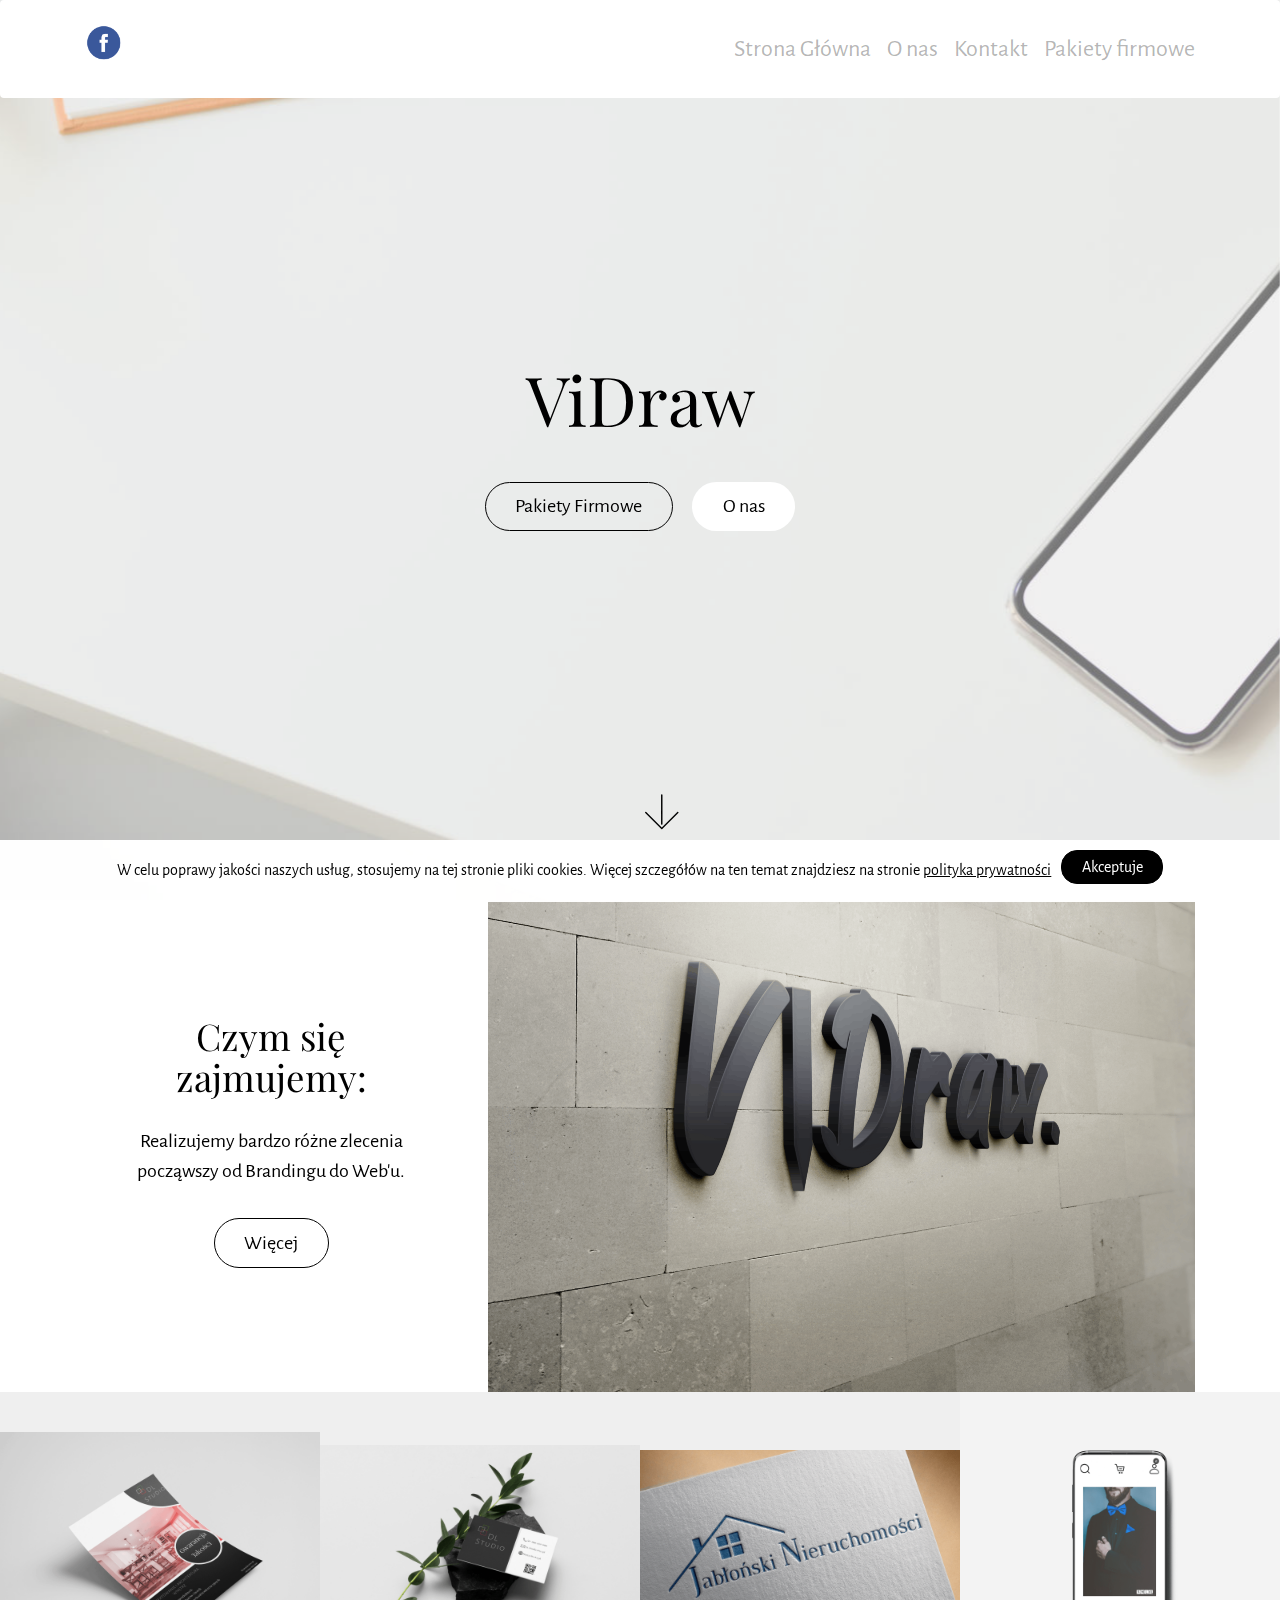
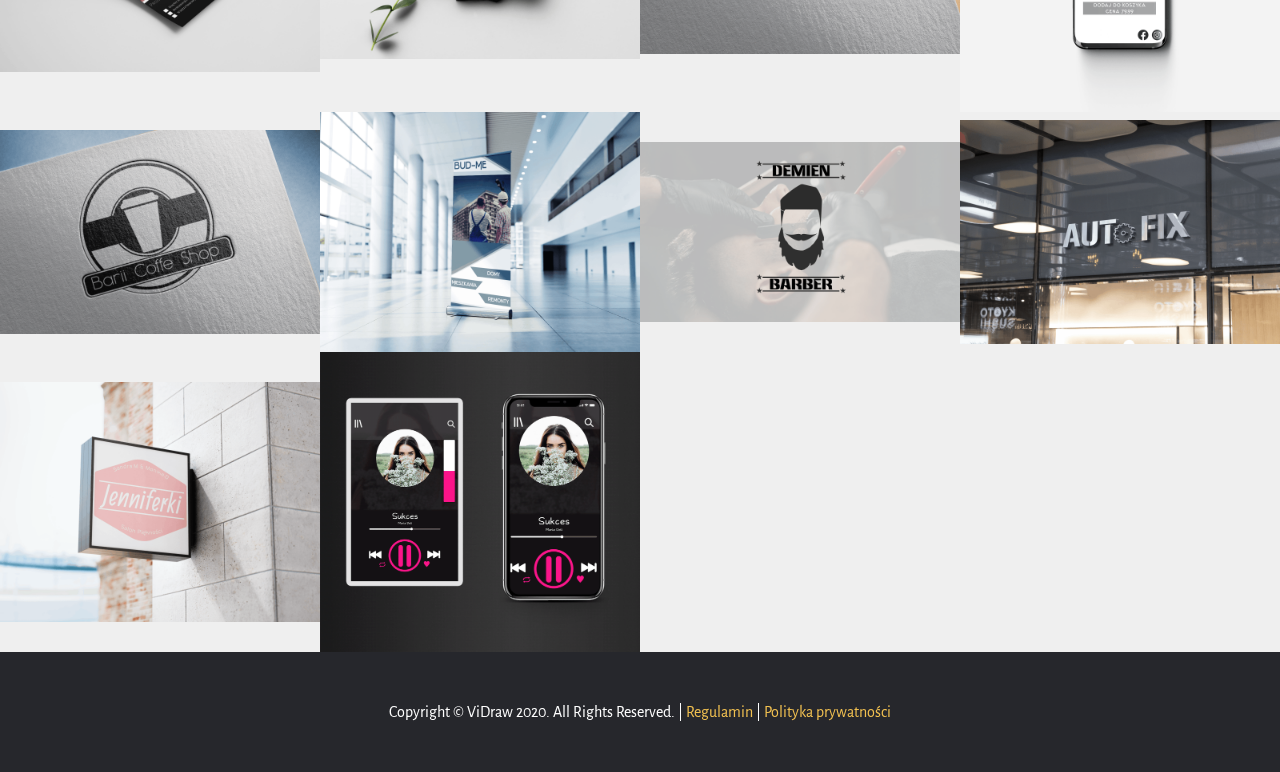
==== commit d0bf4fe9: "cos nowego" ====
--- a/index.html
+++ b/index.html
@@ -23,7 +23,7 @@
   
 </head>
 <body>
-  <nav class="navbar navbar-light mbr-navbar" id="menu-g" data-rv-view="43" style="background-color: rgb(255, 255, 255);">
+  <nav class="navbar navbar-light mbr-navbar" id="menu-g" data-rv-view="47" style="background-color: rgb(255, 255, 255);">
     <div class="container">
         <button class="navbar-toggler pull-right hidden-md-up" type="button" data-toggle="collapse" data-target="#exCollapsingNavbar2">
             <div class="hamburger-icon"></div>
@@ -94,36 +94,41 @@
                         </a>
                     </div><div class="mbr-gallery-item">
                         <a data-toggle="modal" href="#lb-gallery1-0" data-slide-to="2">
+                            <img src="assets/images/logo-jaboski-2000x1280-800x512.png" alt="" title="">
+                            <span class="icon fa fa-search-plus"></span>
+                        </a>
+                    </div><div class="mbr-gallery-item">
+                        <a data-toggle="modal" href="#lb-gallery1-0" data-slide-to="3">
                             <img src="assets/images/4d586c92579779.5e4e93f441958-2000x2000-800x800.png" alt="" title="">
                             <span class="icon fa fa-search-plus"></span>
                         </a>
                     </div><div class="mbr-gallery-item">
-                        <a data-toggle="modal" href="#lb-gallery1-0" data-slide-to="3">
+                        <a data-toggle="modal" href="#lb-gallery1-0" data-slide-to="4">
                             <img src="assets/images/kawa-1-2000x1280-800x512.png" alt="" title="">
                             <span class="icon fa fa-search-plus"></span>
                         </a>
                     </div><div class="mbr-gallery-item">
-                        <a data-toggle="modal" href="#lb-gallery1-0" data-slide-to="4">
+                        <a data-toggle="modal" href="#lb-gallery1-0" data-slide-to="5">
                             <img src="assets/images/dd0f7592579269.5e4e918db517a-2000x1500-800x600.png" alt="" title="">
                             <span class="icon fa fa-search-plus"></span>
                         </a>
                     </div><div class="mbr-gallery-item">
-                        <a data-toggle="modal" href="#lb-gallery1-0" data-slide-to="5">
+                        <a data-toggle="modal" href="#lb-gallery1-0" data-slide-to="6">
                             <img src="assets/images/jo-1920x1080-800x450.png" alt="" title="">
                             <span class="icon fa fa-search-plus"></span>
                         </a>
                     </div><div class="mbr-gallery-item">
-                        <a data-toggle="modal" href="#lb-gallery1-0" data-slide-to="6">
+                        <a data-toggle="modal" href="#lb-gallery1-0" data-slide-to="7">
                             <img src="assets/images/93f1a792579803.5e4e940f3182e-2000x1400-800x560.png" alt="" title="">
                             <span class="icon fa fa-search-plus"></span>
                         </a>
                     </div><div class="mbr-gallery-item">
-                        <a data-toggle="modal" href="#lb-gallery1-0" data-slide-to="7">
+                        <a data-toggle="modal" href="#lb-gallery1-0" data-slide-to="8">
                             <img src="assets/images/jenniferki-logo-2000x1500-800x600.png" alt="" title="">
                             <span class="icon fa fa-search-plus"></span>
                         </a>
                     </div><div class="mbr-gallery-item">
-                        <a data-toggle="modal" href="#lb-gallery1-0" data-slide-to="8">
+                        <a data-toggle="modal" href="#lb-gallery1-0" data-slide-to="9">
                             <img src="assets/images/fc3dd492577821.5e4e8b2420707-1400x1314-800x751.png" alt="" title="">
                             <span class="icon fa fa-search-plus"></span>
                         </a>
@@ -140,13 +145,15 @@
             <div class="modal-content">
                 <div class="modal-body">
                     <ol class="carousel-indicators">
-                        <li data-app-prevent-settings="" data-target="#lb-gallery1-0" data-slide-to="0"></li><li data-app-prevent-settings="" data-target="#lb-gallery1-0" data-slide-to="1"></li><li data-app-prevent-settings="" data-target="#lb-gallery1-0" data-slide-to="2"></li><li data-app-prevent-settings="" data-target="#lb-gallery1-0" data-slide-to="3"></li><li data-app-prevent-settings="" data-target="#lb-gallery1-0" class=" active" data-slide-to="4"></li><li data-app-prevent-settings="" data-target="#lb-gallery1-0" data-slide-to="5"></li><li data-app-prevent-settings="" data-target="#lb-gallery1-0" data-slide-to="6"></li><li data-app-prevent-settings="" data-target="#lb-gallery1-0" data-slide-to="7"></li><li data-app-prevent-settings="" data-target="#lb-gallery1-0" data-slide-to="8"></li>
+                        <li data-app-prevent-settings="" data-target="#lb-gallery1-0" data-slide-to="0"></li><li data-app-prevent-settings="" data-target="#lb-gallery1-0" data-slide-to="1"></li><li data-app-prevent-settings="" data-target="#lb-gallery1-0" data-slide-to="2"></li><li data-app-prevent-settings="" data-target="#lb-gallery1-0" data-slide-to="3"></li><li data-app-prevent-settings="" data-target="#lb-gallery1-0" data-slide-to="4"></li><li data-app-prevent-settings="" data-target="#lb-gallery1-0" class=" active" data-slide-to="5"></li><li data-app-prevent-settings="" data-target="#lb-gallery1-0" data-slide-to="6"></li><li data-app-prevent-settings="" data-target="#lb-gallery1-0" data-slide-to="7"></li><li data-app-prevent-settings="" data-target="#lb-gallery1-0" data-slide-to="8"></li><li data-app-prevent-settings="" data-target="#lb-gallery1-0" data-slide-to="9"></li>
                     </ol>
                     <div class="carousel-inner">
                         <div class="carousel-item">
                             <img src="assets/images/mockup-2000x1500.png" alt="" title="">
                         </div><div class="carousel-item">
                             <img src="assets/images/wizyowka-2000x1334.png" alt="" title="">
+                        </div><div class="carousel-item">
+                            <img src="assets/images/logo-jaboski-2000x1280.png" alt="" title="">
                         </div><div class="carousel-item">
                             <img src="assets/images/4d586c92579779.5e4e93f441958-2000x2000.png" alt="" title="">
                         </div><div class="carousel-item">
@@ -182,7 +189,7 @@
     </div>
 </section>
 
-<footer class="mbr-section mbr-section-nopadding mbr-footer" id="footer1-y" data-rv-view="41" style="background-color: rgb(38, 39, 44); padding-top: 3rem; padding-bottom: 1.98rem;">
+<footer class="mbr-section mbr-section-nopadding mbr-footer" id="footer1-y" data-rv-view="45" style="background-color: rgb(38, 39, 44); padding-top: 3rem; padding-bottom: 1.98rem;">
     
     <div class="container">
         <p>Copyright © ViDraw 2020. All Rights Reserved. |&nbsp;<a href="regulamin.html">Regulamin </a> | <a href="polityka.html">Polityka prywatności</a></p>
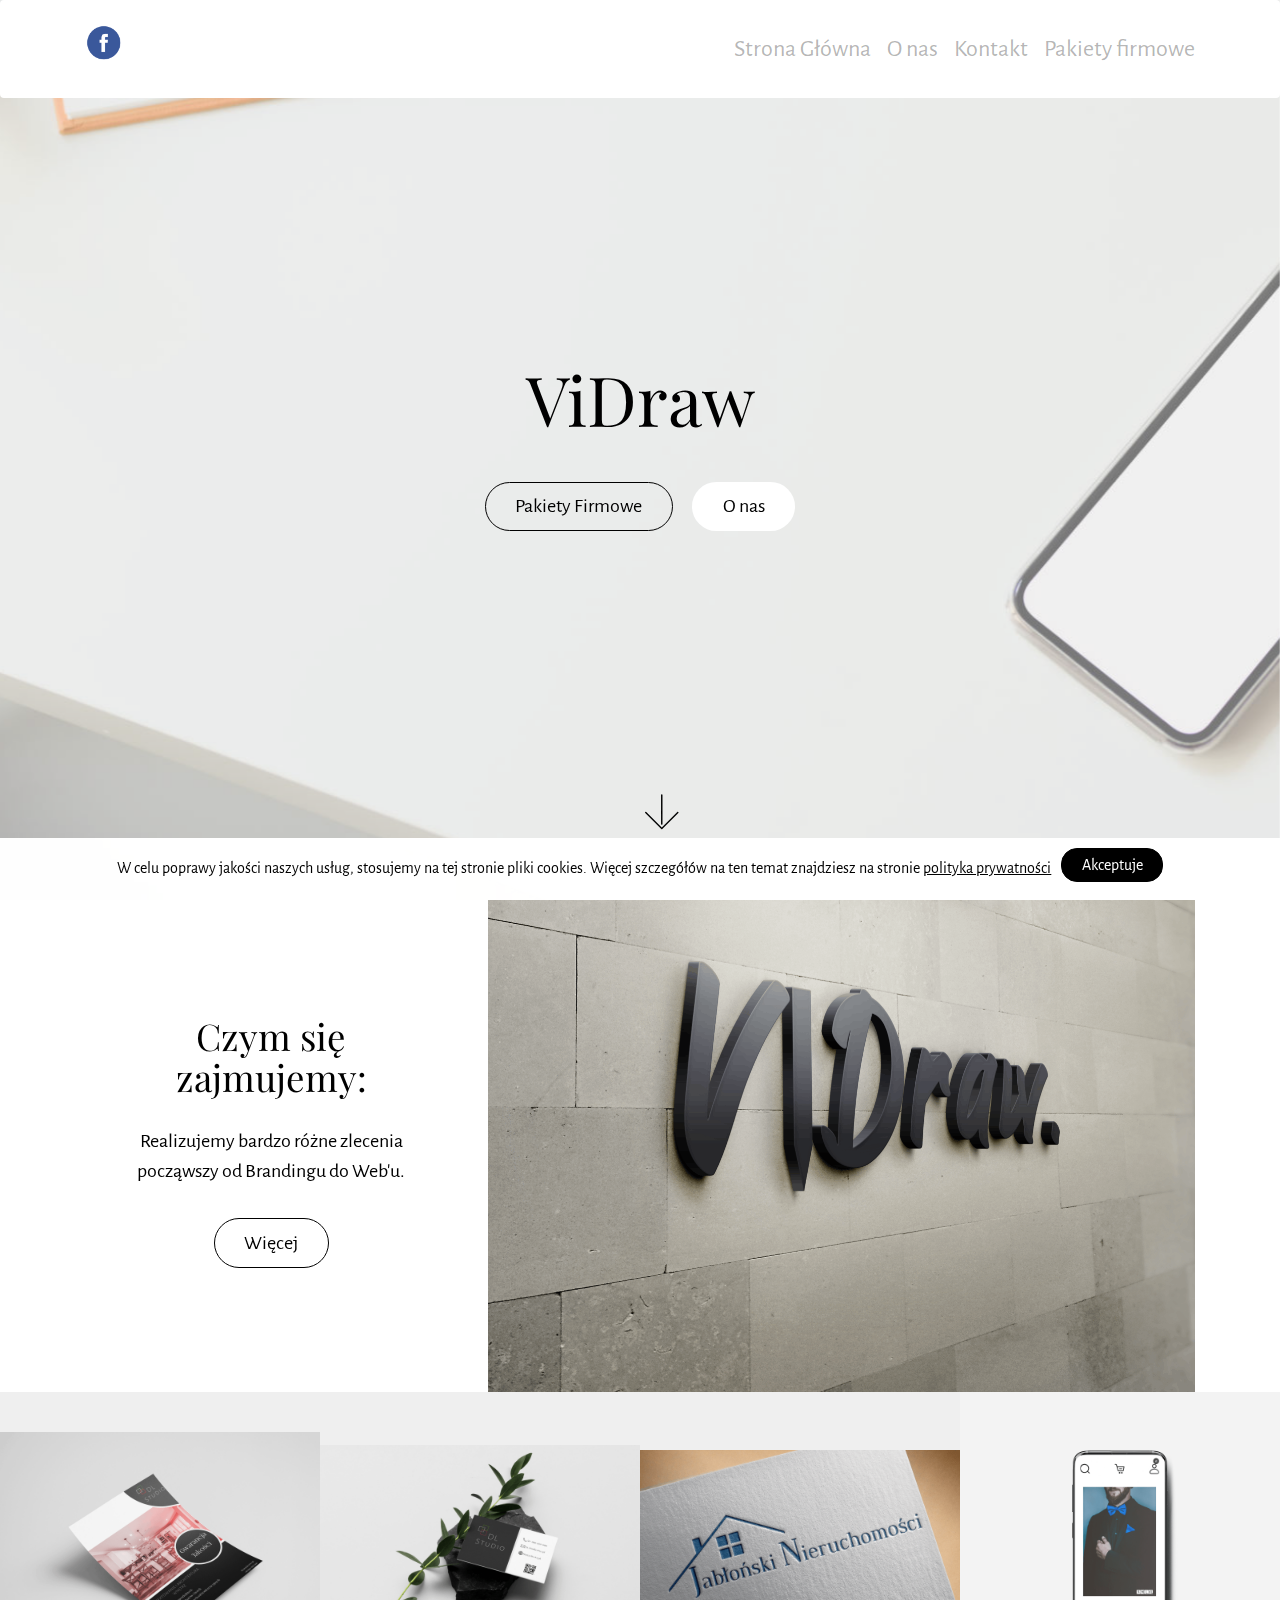
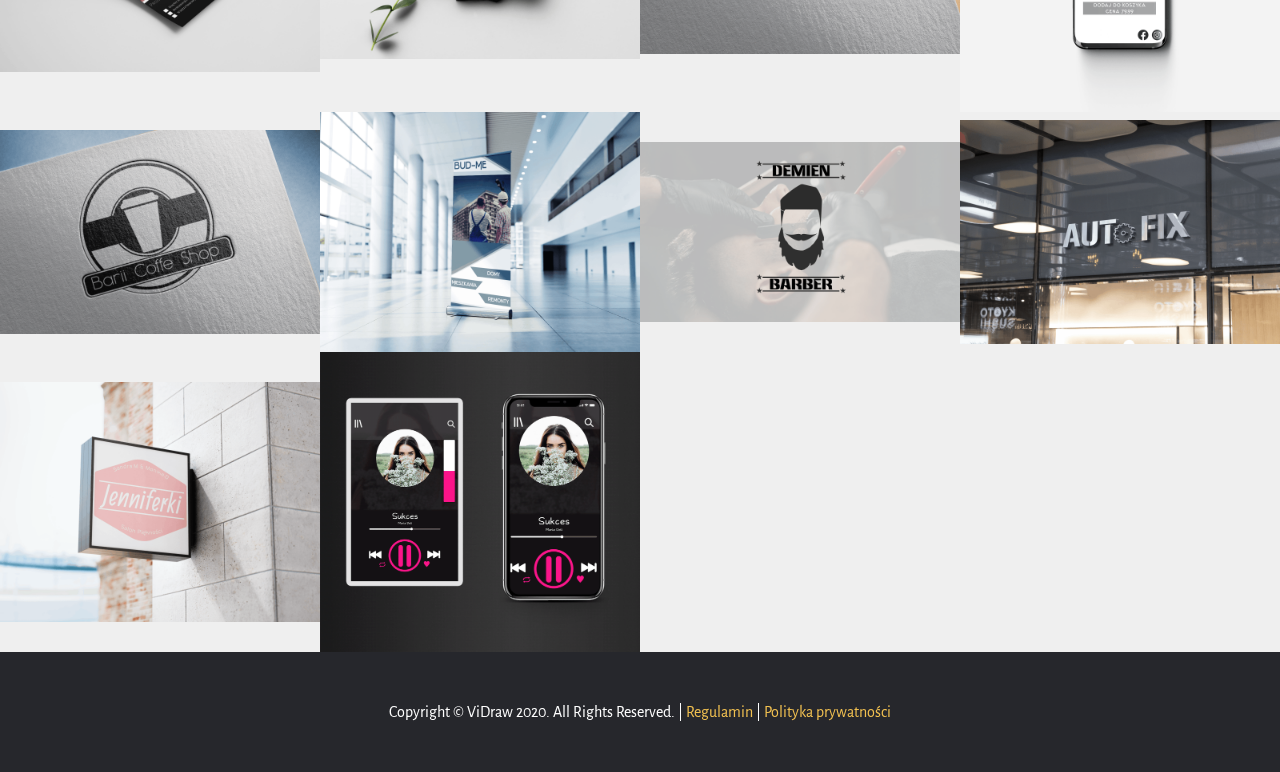
==== commit 93df7547: "zmiany" ====
--- a/index.html
+++ b/index.html
@@ -23,7 +23,7 @@
   
 </head>
 <body>
-  <nav class="navbar navbar-light mbr-navbar" id="menu-g" data-rv-view="47" style="background-color: rgb(255, 255, 255);">
+  <nav class="navbar navbar-light mbr-navbar" id="menu-g" data-rv-view="51" style="background-color: rgb(255, 255, 255);">
     <div class="container">
         <button class="navbar-toggler pull-right hidden-md-up" type="button" data-toggle="collapse" data-target="#exCollapsingNavbar2">
             <div class="hamburger-icon"></div>
@@ -189,7 +189,7 @@
     </div>
 </section>
 
-<footer class="mbr-section mbr-section-nopadding mbr-footer" id="footer1-y" data-rv-view="45" style="background-color: rgb(38, 39, 44); padding-top: 3rem; padding-bottom: 1.98rem;">
+<footer class="mbr-section mbr-section-nopadding mbr-footer" id="footer1-y" data-rv-view="49" style="background-color: rgb(38, 39, 44); padding-top: 3rem; padding-bottom: 1.98rem;">
     
     <div class="container">
         <p>Copyright © ViDraw 2020. All Rights Reserved. |&nbsp;<a href="regulamin.html">Regulamin </a> | <a href="polityka.html">Polityka prywatności</a></p>
